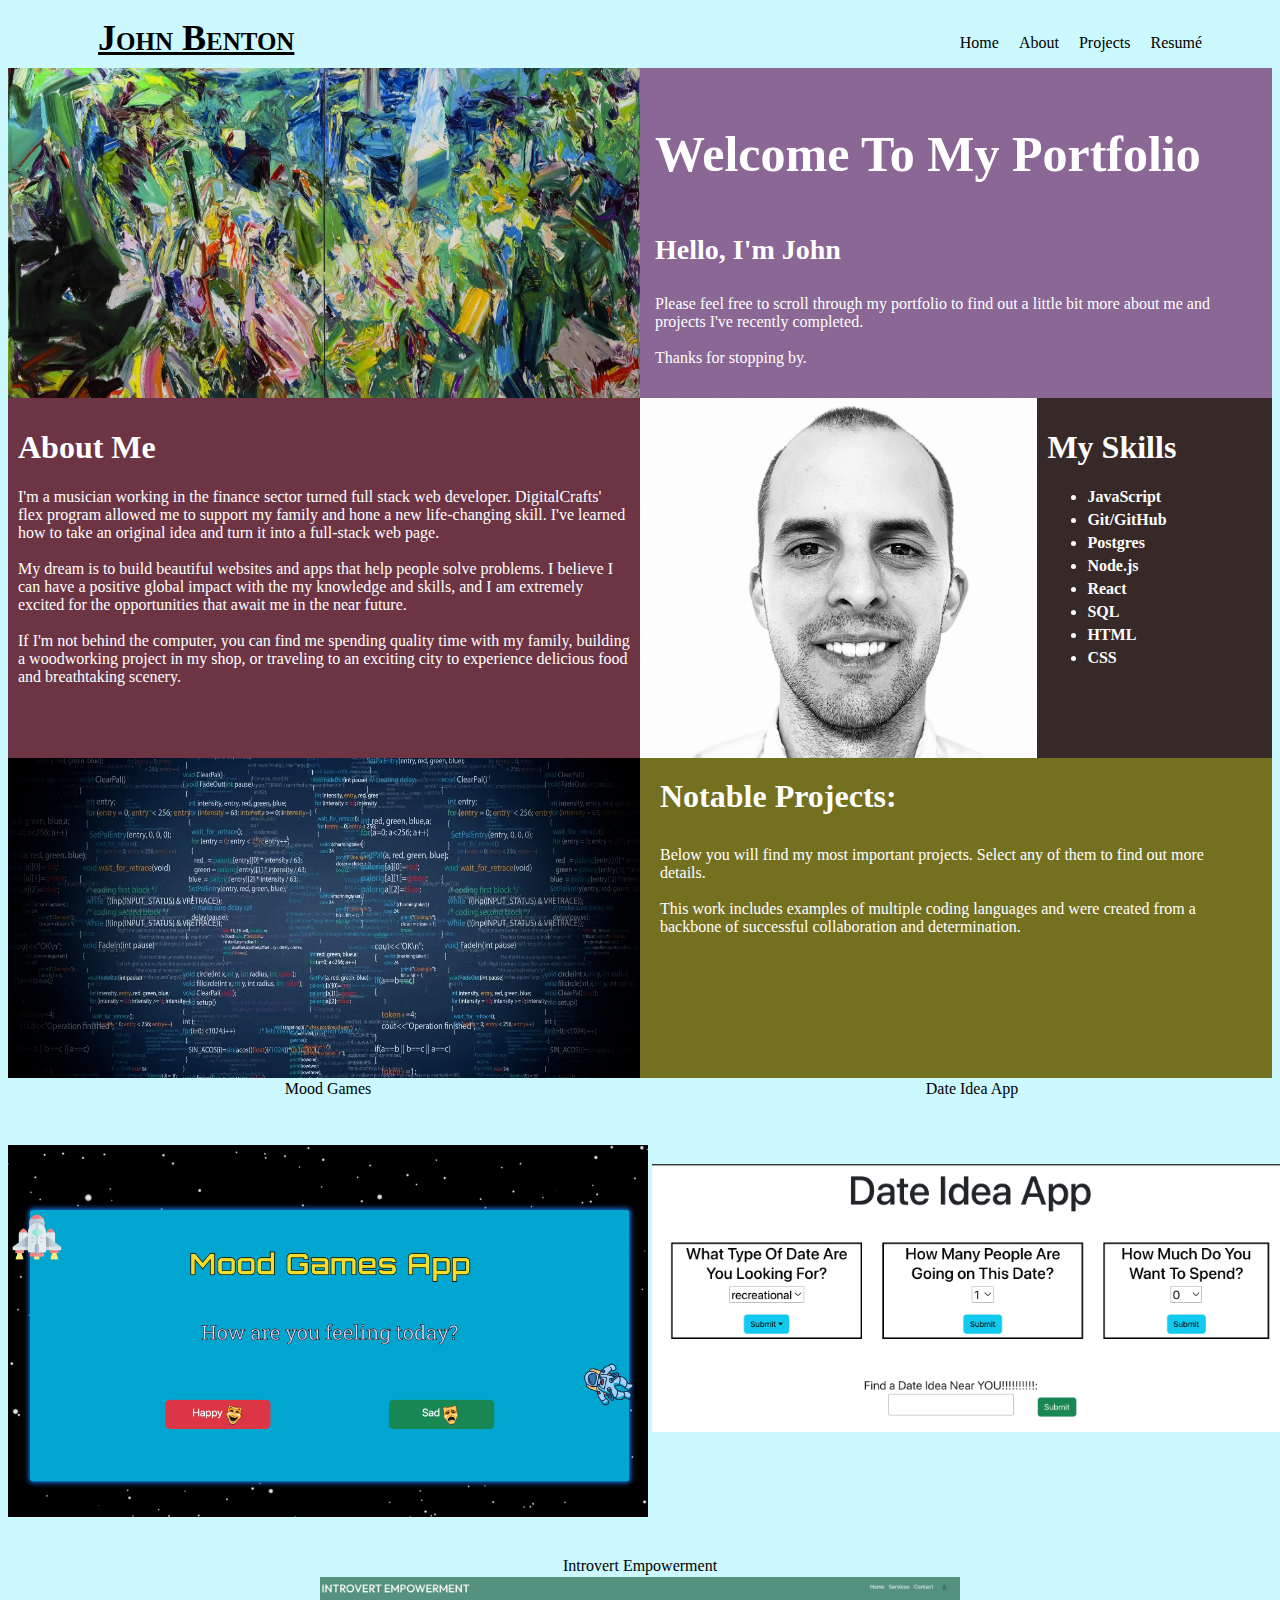
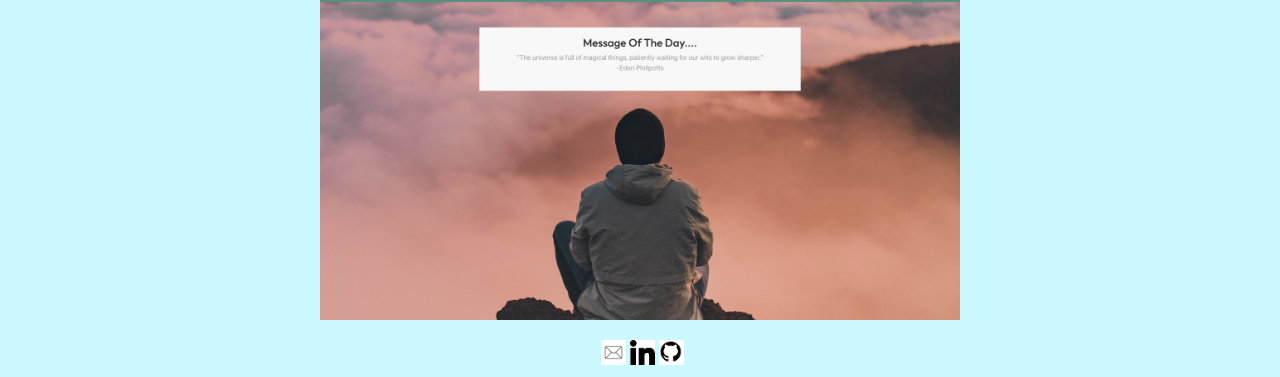
==== index.html @ 0fb52114 "add deployed link" ====
<!DOCTYPE html>
<html lang="en">

<head>
  <meta charset="UTF-8" />
  <meta http-equiv="X-UA-Compatible" content="IE=edge" />
  <meta name="viewport" content="width=device-width, initial-scale=1.0" />
  <title>John Benton</title>
  <link href="https://cdn.jsdelivr.net/npm/bootstrap@5.2.2/dist/css/bootstrap.min.css" rel="stylesheet"
    integrity="sha384-Zenh87qX5JnK2Jl0vWa8Ck2rdkQ2Bzep5IDxbcnCeuOxjzrPF/et3URy9Bv1WTRi" crossorigin="anonymous">
  <link href="style.css" rel="stylesheet" />
</head>

<body>
  <!--NavBar Section-->
  <nav class="navbar-header">
    <div class="nav-container">
      <a href="./" class="home">John Benton</a>
      <div class="menu">
        <ul class="navbar-right">
          <li>
            <a href="#home" class="navbar-right-options">Home</a>
          </li>
          <li>
            <a href="#about" class="navbar-right-options">About</a>
          </li>
          <li>
            <a href="#projects" class="navbar-right-options">Projects</a>
          </li>
          <li>
            <a href="resume/resume.html" class="navbar-right-options">Resumé</a>
          </li>
        </ul>
      </div>
    </div>
  </nav>
  <main class="main">
    <!-- Home Section -->

    <section id="home" class="common-theme">
      <div class="home-container">
        <div class="home-row">
          <img src="images/Art.jpeg" alt="home image" class="home-img" />
          <div class="home-info">
            <h2 class="welcome">Welcome To My Portfolio</h2>
            <h1 class="greeting">Hello, I'm John</h1>
            <p class="instruction">
              Please feel free to scroll through my portfolio to find out a little bit more about me and
              projects I've recently completed.
              <br>
              <br>

              Thanks for stopping by.
            </p>
          </div>
        </div>
      </div>
    </section>

    <!-- About Section -->
    <section id="about" class="common-theme">
      <!-- <div class="about-container"> -->
      <div class="about-row">
        <div class="about-info">
          <h1 class="about-me">About Me
          </h1>
          <p class="about-me-text">
            I'm a musician working in the finance sector turned full stack web developer.
            DigitalCrafts' flex program allowed me to support my family and hone a new life-changing skill.
            I've learned how to take an original idea and turn it into a full-stack web page.
            <br>
            <br>
            My dream is to build beautiful websites and apps that help people solve problems.
            I believe I can have a positive global impact with the my knowledge and skills, and
            I am extremely excited for the opportunities that await me in the near future.
            <br>
            <br>
            If I'm not behind the computer, you can find me spending quality time with my family,
            building a woodworking project in my shop,
            or traveling to an exciting city to experience delicious food and breathtaking scenery.
          </p>
        </div>
        <div class="image-skills">
          <img src="images/JohnB.jpeg" alt="about image" class="about-img" />
          <div class="skills">
            <h1 class="title-skills">My Skills</h4>
              <h4 class="name-skills">
                <ul>
                  <li class="ind-skills">JavaScript</li>
                  <li class="ind-skills">Git/GitHub</li>
                  <li class="ind-skills">Postgres</li>
                  <li class="ind-skills">Node.js</li>
                  <li class="ind-skills">React</li>
                  <li class="ind-skills">SQL</li>
                  <li class="ind-skills">HTML</li>
                  <li class="ind-skills">CSS</li>
                </ul>

              </h4>
          </div>
        </div>
      </div>
      <!-- </div> -->
    </section>

    <!-- Project Section -->
    <section id="projects" class="common-theme">
      <!-- <div class="projects-container"> -->
      <div class="projects-row">
        <img src="images/coding.jpeg" alt="projects image" class="projects-img" />
        <div class="projects-info">
          <h1 class="projects-portfolio">Notable Projects:</h4>
            <!-- <h1 class="greeting">Hello, I'm John</h1> -->
            <p class="projects-finished">
              Below you will find my most important projects. Select any of them to find out more details.
              <br> <br>
              This work includes examples of multiple coding languages and
              were created from a backbone of successful collaboration and determination.
            </p>
        </div>
      </div>
      <!-- </div> -->
    </section>

    <!-- My Work -->
    <section class="work-theme">
      <div class="my-work-container">
        <div class="my-work-row1">
          <div class="container1">
            <div class="mood-game">Mood Games</div>
            <a href="mood_game/mood-game.html" class="mood-link">
              <img src="images/mood-game.jpeg" alt="mood game image" class="mood-game-img" /></a>
          </div>
          <div class="container2">
            <div class="date-idea-app">Date Idea App</div>
            <a href="date_idea_app/date-idea-app.html" class="date-link">
              <img src="images/react-img.jpeg" alt="react image" class="date-idea-app-img" /></a>
          </div>
        </div>
        <br>
        <br>
        <div class="my-work-row2">
          <div class="introvert-empowerment">Introvert Empowerment</div>
          <a href="introvert_empowerment/introvert-empowerment.html" class="introvert-link">
            <img src="images/homepage.jpeg" alt="introvert-empowerment image" class="introvert-empowerment-img" /></a>
        </div>
      </div>
    </section>
  </main>
  <br>

  <!-- Footer -->
  <footer class="foot">
    <div class="foot-container">
      <a class="foot-links" href="mailto:jtbentoniv@gmail.com">
        <img class="foot-image" src="images/email.png" alt="linkedIn">
      </a>
      <a class="foot-links" href="https://www.linkedin.com/in/john-benton/">
        <img class="foot-image" src="images/linkedIn.png" alt="linkedIn">
      </a>
      <a class="foot-links" href="https://github.com/JohnBenton4">
        <img class="foot-image" src="images/github.png" alt="linkedIn">
      </a>
    </div>
  </footer>
</body>

</html
---- style.css ----
body {
  background-color: rgb(204, 248, 255);
}

/* NavBar Section */
.nav-container {
  display: flex;
  align-items: center;
}

.home {
  color: black;
  text-indent: 90px;
  width: 50vw;
  font-size: 36px;
  font-variant: small-caps;
  font-weight: 900;
  font-family: Georgia, serif;
}

.menu {
  width: 50vw;
  padding-right: 60px;
  padding-top: 10px;
}

.navbar-right {
  display: flex;
  list-style-type: none;
  float: right;
}

.navbar-right-options {
  padding: 10px;
  color: black;
  text-decoration: none;
}

.main {
  max-width: 1600px;
}

/* Home Section */
.home-row {
  height: auto;
  display: flex;
}

.home-img {
  width: 50%;
}

.home-info {
  width: 50%;
  padding: 10px;
  background-color: rgb(138, 103, 149);
  color: white;
}

.welcome {
  padding: 5px;
  font-size: 50px;
}

.greeting {
  padding: 5px;
  font-size: 28px;
}

.instruction {
  padding: 5px;
}

/* About Section */
.about-row {
  height: 360px;
  display: flex;
}

.about-info {
  width: 50%;
  padding: 10px;
  background-color: rgb(109, 53, 68);
  color: white;
}

.image-skills {
  width: 50%;
  display: flex;
}

.about-img {
  /* max-width: 50%; */
  width: 50vw;
}

.skills {
  padding: 10px;
  background-color: rgba(43, 23, 23, 0.92);
  width: 50vw;
  color: white;
}

.ind-skills {
  padding-bottom: 5px;
}

/* Project Section */

.projects-row {
  height: 320px;
  display: flex;
}

.projects-img {
  width: 50%;
}

.projects-info {
  width: 50%;
  background-color: rgb(115, 112, 32);
  color: white;
  padding:10px
}

.projects-portfolio {
  padding: 5px;
  margin: 5px;
}

.projects-finished {
  padding: 10px;
}

/* My Work */
.my-work-row1 {
  display: flex;
}

.container1 {
  align-items: center;
}

.mood-game {
  text-align: center;
  padding: 2px;
}

.mood-game-img {
  width: 50vw;
  margin-top: 7%;
}

.container2 {
  padding: 2px;
}

.date-idea-app {
  text-align: center;
}

.date-idea-app-img {
  width: 50vw;
  padding: 2px;
  margin-top: 10%;
}

.introvert-empowerment {
  text-align: center;
}

.introvert-empowerment-img {
  width: 50vw;
  padding: 2px;
  display: block;
  margin-left: auto;
  margin-right: auto;
}

/* Footer */
.foot {
  display: block;
}

.foot-container {
  display: flex;
  justify-content: center;
}

.foot-image {
  max-width: 25px;
  height: auto;
  padding-left: 4px;
}

/* Media */
@media only screen and (max-width: 360px) {
  .body {
    grid-template-columns: repeat(1, 1fr);
  }
}

@media only screen and (min-width: 360px) {
  .body {
    grid-template-columns: repeat(1, 1fr);
  }
}

@media only screen and (min-width: 768px) {
  .body {
    grid-template-columns: repeat(2, 1fr);
  }
}

@media only screen and (max-width: 900px) {
  .home-img {
    display: none;
  }
  .projects-img {
    display: none;
  }
  .about-info {
    grid-template-columns: repeat(1, 1fr);
  }
  .image-skills {
    grid-template-columns: repeat(1, 1fr);
  }
  .about-me-text {
    font-size: 8px;
  }
}

@media only screen and (max-width: 1100px) {
  .about-img {
    display: none;
  }
}

@media only screen and (min-width: 1200px) {
  .body {
    grid-template-columns: repeat(3, 1fr);
  }
}

[class*="col-"] {
  width: 100%;
}
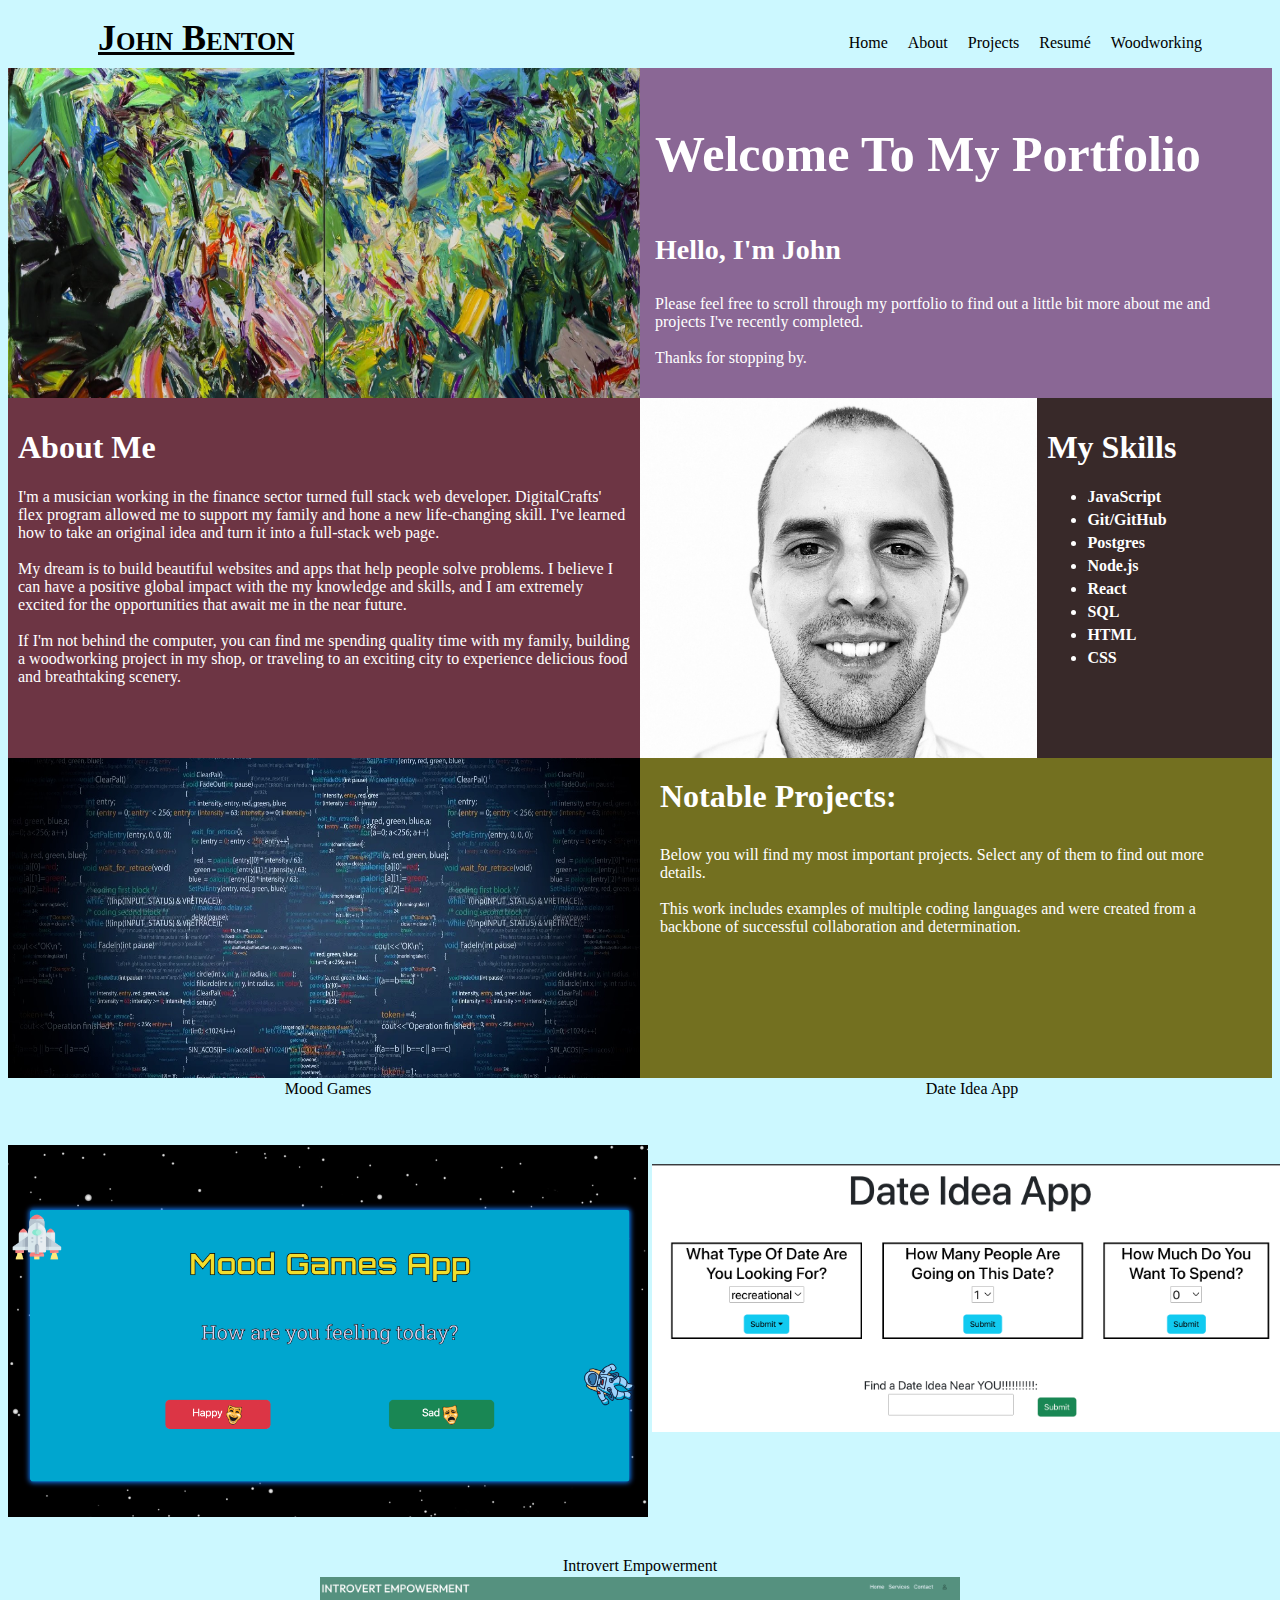
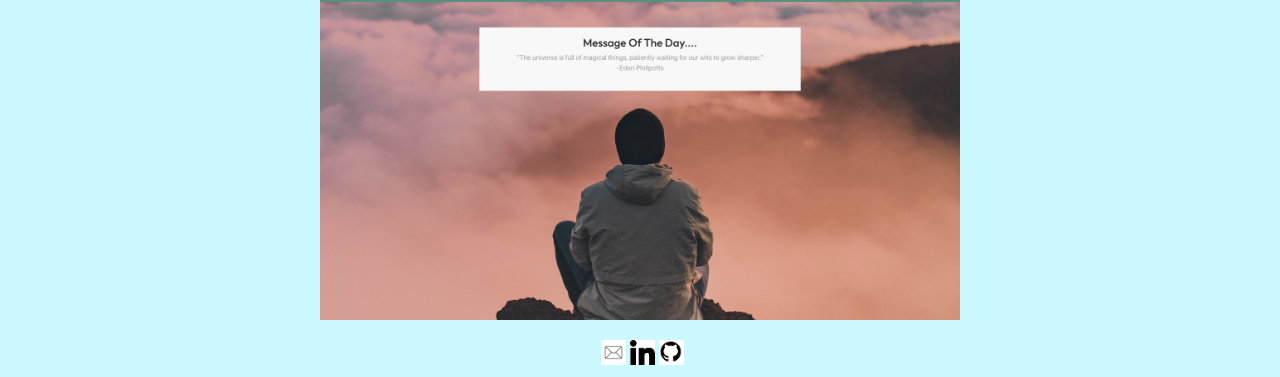
==== commit b6276fdc: "added woodworking section" ====
--- a/index.html
+++ b/index.html
@@ -4,7 +4,7 @@
 <head>
   <meta charset="UTF-8" />
   <meta http-equiv="X-UA-Compatible" content="IE=edge" />
-  <meta name="viewport" content="width=device-width, initial-scale=1.0" />
+  <meta name="viewport" content="width=device-width, initial-scale=1.0, shrink-to-fit=no" />
   <title>John Benton</title>
   <link href="https://cdn.jsdelivr.net/npm/bootstrap@5.2.2/dist/css/bootstrap.min.css" rel="stylesheet"
     integrity="sha384-Zenh87qX5JnK2Jl0vWa8Ck2rdkQ2Bzep5IDxbcnCeuOxjzrPF/et3URy9Bv1WTRi" crossorigin="anonymous">
@@ -12,6 +12,7 @@
 </head>
 
 <body>
+  <div class="page"> 
   <!--NavBar Section-->
   <nav class="navbar-header">
     <div class="nav-container">
@@ -30,13 +31,15 @@
           <li>
             <a href="resume/resume.html" class="navbar-right-options">Resumé</a>
           </li>
+          <li>
+            <a href="woodworking/woodworking.html" class="navbar-right-options">Woodworking</a>
+          </li>
         </ul>
       </div>
     </div>
   </nav>
   <main class="main">
     <!-- Home Section -->
-
     <section id="home" class="common-theme">
       <div class="home-container">
         <div class="home-row">
@@ -163,6 +166,7 @@
       </a>
     </div>
   </footer>
+</div>
 </body>
 
 </html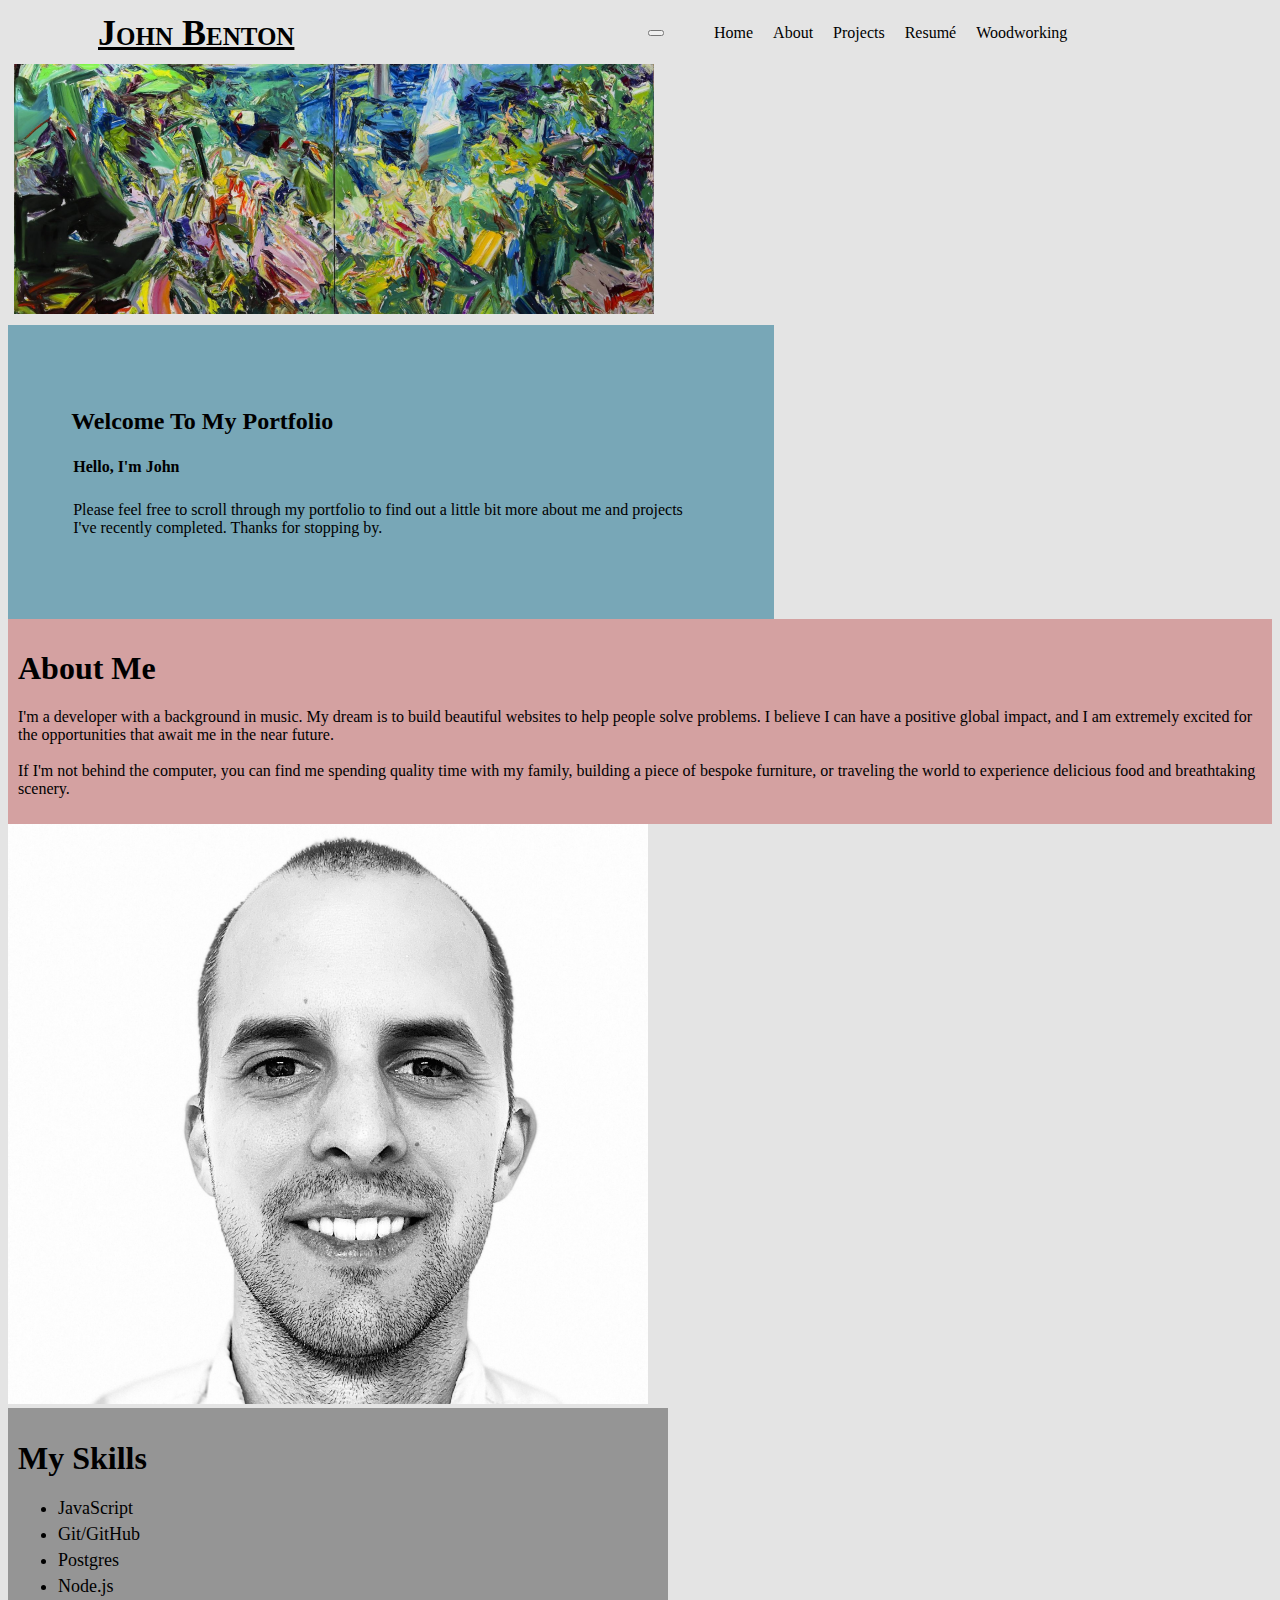
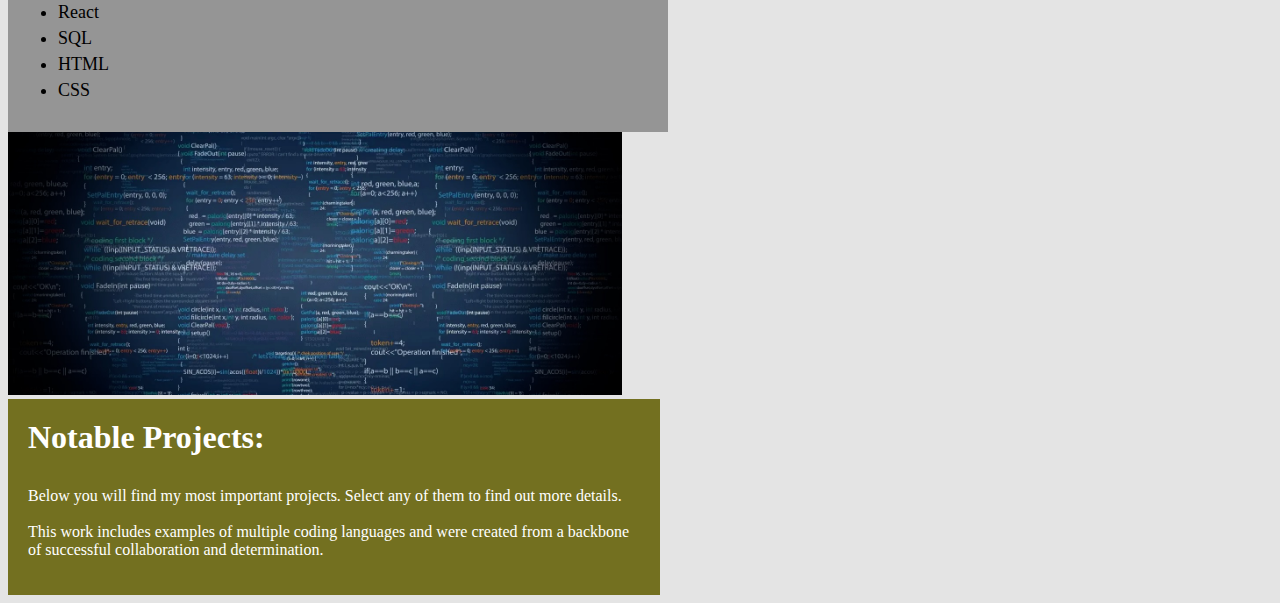
==== commit 85e02f68: "add home, about, and project updates" ====
--- a/index.html
+++ b/index.html
@@ -1,172 +1,198 @@
 <!DOCTYPE html>
 <html lang="en">
+  <head>
+    <meta charset="UTF-8" />
+    <meta http-equiv="X-UA-Compatible" content="IE=edge" />
+    <meta name="viewport" content="width=device-width, initial-scale=1.0" />
+    <title>John Benton</title>
+    <link
+      href="https://cdn.jsdelivr.net/npm/bootstrap@5.2.2/dist/css/bootstrap.min.css"
+      rel="stylesheet"
+      integrity="sha384-Zenh87qX5JnK2Jl0vWa8Ck2rdkQ2Bzep5IDxbcnCeuOxjzrPF/et3URy9Bv1WTRi"
+      crossorigin="anonymous"
+    />
+    <link rel="stylesheet" href="style.css" />
+  </head>
 
-<head>
-  <meta charset="UTF-8" />
-  <meta http-equiv="X-UA-Compatible" content="IE=edge" />
-  <meta name="viewport" content="width=device-width, initial-scale=1.0, shrink-to-fit=no" />
-  <title>John Benton</title>
-  <link href="https://cdn.jsdelivr.net/npm/bootstrap@5.2.2/dist/css/bootstrap.min.css" rel="stylesheet"
-    integrity="sha384-Zenh87qX5JnK2Jl0vWa8Ck2rdkQ2Bzep5IDxbcnCeuOxjzrPF/et3URy9Bv1WTRi" crossorigin="anonymous">
-  <link href="style.css" rel="stylesheet" />
-</head>
+  <body>
+    <!--NavBar Section-->
 
-<body>
-  <div class="page"> 
-  <!--NavBar Section-->
-  <nav class="navbar-header">
-    <div class="nav-container">
-      <a href="./" class="home">John Benton</a>
-      <div class="menu">
-        <ul class="navbar-right">
-          <li>
-            <a href="#home" class="navbar-right-options">Home</a>
-          </li>
-          <li>
-            <a href="#about" class="navbar-right-options">About</a>
-          </li>
-          <li>
-            <a href="#projects" class="navbar-right-options">Projects</a>
-          </li>
-          <li>
-            <a href="resume/resume.html" class="navbar-right-options">Resumé</a>
-          </li>
-          <li>
-            <a href="woodworking/woodworking.html" class="navbar-right-options">Woodworking</a>
-          </li>
-        </ul>
+    <nav class="navbar navbar-expand-md">
+      <div class="nav-container">
+        <a href="./" class="home">John Benton</a>
+        <button
+          class="navbar-toggler"
+          type="button"
+          data-bs-toggle="collapse"
+          data-bs-target="#collapsibleNavbar"
+        >
+          <span class="navbar-toggler-icon"></span>
+        </button>
+        <div class="collapse navbar-collapse" id="collapsibleNavbar">
+          <ul class="navbar-right">
+            <li>
+              <a href="#home" class="navbar-right-options">Home</a>
+            </li>
+            <li>
+              <a href="#about" class="navbar-right-options">About</a>
+            </li>
+            <li>
+              <a href="#projects" class="navbar-right-options">Projects</a>
+            </li>
+            <li>
+              <a href="resume/resume.html" class="navbar-right-options"
+                >Resumé</a
+              >
+            </li>
+            <li>
+              <a
+                href="woodworking/woodworking.html"
+                class="navbar-right-options"
+                >Woodworking</a
+              >
+            </li>
+          </ul>
+        </div>
+      </div>
+    </nav>
+
+    <!-- Home Section -->
+
+    <div class="container-fluid first">
+      <div class="row">
+        <div class="col-md-6">
+          <img src="images/Art.jpeg" alt="home image" class="home-img" />
+        </div>
+        <div class="col-md-6 welcome-banner">
+          <h2 class="welcome">Welcome To My Portfolio</h2>
+          <h4 class="greeting">Hello, I'm John</h4>
+          <p class="introduction">
+            Please feel free to scroll through my portfolio to find out a little
+            bit more about me and projects I've recently completed. Thanks for
+            stopping by.
+          </p>
+        </div>
       </div>
     </div>
-  </nav>
-  <main class="main">
-    <!-- Home Section -->
-    <section id="home" class="common-theme">
-      <div class="home-container">
-        <div class="home-row">
-          <img src="images/Art.jpeg" alt="home image" class="home-img" />
-          <div class="home-info">
-            <h2 class="welcome">Welcome To My Portfolio</h2>
-            <h1 class="greeting">Hello, I'm John</h1>
-            <p class="instruction">
-              Please feel free to scroll through my portfolio to find out a little bit more about me and
-              projects I've recently completed.
-              <br>
-              <br>
 
-              Thanks for stopping by.
-            </p>
-          </div>
+    <!-- About Section -->
+    <div class="container-fluid about">
+      <div class="row">
+        <div class="col-lg-4 about-info">
+          <h1 class="about-me">About Me</h1>
+          <p class="about-me-text">
+            I'm a developer with a background in music. My dream is to build
+            beautiful websites to help people solve problems. I believe I can
+            have a positive global impact, and I am extremely excited for the
+            opportunities that await me in the near future.
+            <br />
+            <br />
+            If I'm not behind the computer, you can find me spending quality
+            time with my family, building a piece of bespoke furniture, or
+            traveling the world to experience delicious food and breathtaking
+            scenery.
+          </p>
+        </div>
+        <div class="col-lg-4 col-md-6">
+          <img src="images/JohnB.jpeg" alt="about image" class="about-img" />
+        </div>
+        <div class="col-lg-4 col-md-6 skills">
+          <h1 class="title-skills">My Skills</h1>
+          <ul>
+            <li class="ind-skills">JavaScript</li>
+            <li class="ind-skills">Git/GitHub</li>
+            <li class="ind-skills">Postgres</li>
+            <li class="ind-skills">Node.js</li>
+            <li class="ind-skills">React</li>
+            <li class="ind-skills">SQL</li>
+            <li class="ind-skills">HTML</li>
+            <li class="ind-skills">CSS</li>
+          </ul>
         </div>
       </div>
-    </section>
+    </div>
 
-    <!-- About Section -->
-    <section id="about" class="common-theme">
-      <!-- <div class="about-container"> -->
-      <div class="about-row">
-        <div class="about-info">
-          <h1 class="about-me">About Me
-          </h1>
-          <p class="about-me-text">
-            I'm a musician working in the finance sector turned full stack web developer.
-            DigitalCrafts' flex program allowed me to support my family and hone a new life-changing skill.
-            I've learned how to take an original idea and turn it into a full-stack web page.
-            <br>
-            <br>
-            My dream is to build beautiful websites and apps that help people solve problems.
-            I believe I can have a positive global impact with the my knowledge and skills, and
-            I am extremely excited for the opportunities that await me in the near future.
-            <br>
-            <br>
-            If I'm not behind the computer, you can find me spending quality time with my family,
-            building a woodworking project in my shop,
-            or traveling to an exciting city to experience delicious food and breathtaking scenery.
+    <!-- Project Section -->
+
+    <div class="container-fluid project">
+      <div class="row">
+        <div class="col-md-6">
+          <img
+            src="images/coding.jpeg"
+            alt="projects image"
+            class="projects-img"
+          />
+        </div>
+        <div class="col-md-6 notable">
+          <h1 class="projects-portfolio">Notable Projects:</h1>
+          <p class="projects-finished">
+            Below you will find my most important projects. Select any of them
+            to find out more details.
+            <br />
+            <br />
+            This work includes examples of multiple coding languages and were
+            created from a backbone of successful collaboration and
+            determination.
           </p>
         </div>
-        <div class="image-skills">
-          <img src="images/JohnB.jpeg" alt="about image" class="about-img" />
-          <div class="skills">
-            <h1 class="title-skills">My Skills</h4>
-              <h4 class="name-skills">
-                <ul>
-                  <li class="ind-skills">JavaScript</li>
-                  <li class="ind-skills">Git/GitHub</li>
-                  <li class="ind-skills">Postgres</li>
-                  <li class="ind-skills">Node.js</li>
-                  <li class="ind-skills">React</li>
-                  <li class="ind-skills">SQL</li>
-                  <li class="ind-skills">HTML</li>
-                  <li class="ind-skills">CSS</li>
-                </ul>
+      </div>
+    </div>
 
-              </h4>
-          </div>
-        </div>
-      </div>
-      <!-- </div> -->
-    </section>
-
-    <!-- Project Section -->
-    <section id="projects" class="common-theme">
-      <!-- <div class="projects-container"> -->
-      <div class="projects-row">
-        <img src="images/coding.jpeg" alt="projects image" class="projects-img" />
-        <div class="projects-info">
-          <h1 class="projects-portfolio">Notable Projects:</h4>
-            <!-- <h1 class="greeting">Hello, I'm John</h1> -->
-            <p class="projects-finished">
-              Below you will find my most important projects. Select any of them to find out more details.
-              <br> <br>
-              This work includes examples of multiple coding languages and
-              were created from a backbone of successful collaboration and determination.
-            </p>
-        </div>
-      </div>
-      <!-- </div> -->
-    </section>
 
     <!-- My Work -->
-    <section class="work-theme">
+    <!-- <section class="work-theme">
       <div class="my-work-container">
         <div class="my-work-row1">
           <div class="container1">
             <div class="mood-game">Mood Games</div>
             <a href="mood_game/mood-game.html" class="mood-link">
-              <img src="images/mood-game.jpeg" alt="mood game image" class="mood-game-img" /></a>
+              <img
+                src="images/mood-game.jpeg"
+                alt="mood game image"
+                class="mood-game-img"
+            /></a>
           </div>
           <div class="container2">
             <div class="date-idea-app">Date Idea App</div>
             <a href="date_idea_app/date-idea-app.html" class="date-link">
-              <img src="images/react-img.jpeg" alt="react image" class="date-idea-app-img" /></a>
+              <img
+                src="images/react-img.jpeg"
+                alt="react image"
+                class="date-idea-app-img"
+            /></a>
           </div>
         </div>
-        <br>
-        <br>
+        <br />
+        <br />
         <div class="my-work-row2">
           <div class="introvert-empowerment">Introvert Empowerment</div>
-          <a href="introvert_empowerment/introvert-empowerment.html" class="introvert-link">
-            <img src="images/homepage.jpeg" alt="introvert-empowerment image" class="introvert-empowerment-img" /></a>
+          <a
+            href="introvert_empowerment/introvert-empowerment.html"
+            class="introvert-link"
+          >
+            <img
+              src="images/homepage.jpeg"
+              alt="introvert-empowerment image"
+              class="introvert-empowerment-img"
+          /></a>
         </div>
       </div>
     </section>
-  </main>
-  <br>
+    <br /> -->
 
-  <!-- Footer -->
-  <footer class="foot">
-    <div class="foot-container">
-      <a class="foot-links" href="mailto:jtbentoniv@gmail.com">
-        <img class="foot-image" src="images/email.png" alt="linkedIn">
-      </a>
-      <a class="foot-links" href="https://www.linkedin.com/in/john-benton/">
-        <img class="foot-image" src="images/linkedIn.png" alt="linkedIn">
-      </a>
-      <a class="foot-links" href="https://github.com/JohnBenton4">
-        <img class="foot-image" src="images/github.png" alt="linkedIn">
-      </a>
-    </div>
-  </footer>
-</div>
-</body>
-
-</html+    <!-- Footer -->
+    <!-- <footer class="foot">
+      <div class="foot-container">
+        <a class="foot-links" href="mailto:jtbentoniv@gmail.com">
+          <img class="foot-image" src="images/email.png" alt="linkedIn" />
+        </a>
+        <a class="foot-links" href="https://www.linkedin.com/in/john-benton/">
+          <img class="foot-image" src="images/linkedIn.png" alt="linkedIn" />
+        </a>
+        <a class="foot-links" href="https://github.com/JohnBenton4">
+          <img class="foot-image" src="images/github.png" alt="linkedIn" />
+        </a>
+      </div>
+    </footer> -->
+  </body>
+</html>
--- a/style.css
+++ b/style.css
@@ -1,11 +1,13 @@
 body {
-  background-color: rgb(204, 248, 255);
+  background-color: rgb(228, 228, 228);
 }
 
 /* NavBar Section */
 .nav-container {
   display: flex;
   align-items: center;
+  font-family: Georgia, serif;
+
 }
 
 .home {
@@ -15,19 +17,11 @@
   font-size: 36px;
   font-variant: small-caps;
   font-weight: 900;
-  font-family: Georgia, serif;
-}
-
-.menu {
-  width: 50vw;
-  padding-right: 60px;
-  padding-top: 10px;
 }
 
 .navbar-right {
   display: flex;
   list-style-type: none;
-  float: right;
 }
 
 .navbar-right-options {
@@ -36,53 +30,48 @@
   text-decoration: none;
 }
 
-.main {
-  max-width: 1600px;
+/* Home Section */
+.container-fluid {
+  width: 100%;
+  margin-left: auto;
+  margin-right: auto;
 }
 
-/* Home Section */
-.home-row {
+.col-md-6 {
+  max-width: 50vw;
   height: auto;
-  display: flex;
+}
+.welcome-banner {
+  background-color: rgb(120, 167, 183);
+  color: rgb(0, 0, 0);
+  padding: 5%;
+  /* margin: auto; */
 }
 
 .home-img {
-  width: 50%;
-}
-
-.home-info {
-  width: 50%;
-  padding: 10px;
-  background-color: rgb(138, 103, 149);
-  color: white;
+  max-width: 100%;
+  padding: 1%;
 }
 
 .welcome {
-  padding: 5px;
-  font-size: 50px;
+  max-width: 30vw;
 }
 
 .greeting {
-  padding: 5px;
-  font-size: 28px;
+  padding: 2px;
 }
 
-.instruction {
-  padding: 5px;
+.introduction {
+  padding: 2px;
 }
 
 /* About Section */
-.about-row {
-  height: 360px;
-  display: flex;
+.about-info {
+  padding: 10px;
+  background-color: rgb(212, 161, 161);
+  color: rgb(0, 0, 0);
 }
 
-.about-info {
-  width: 50%;
-  padding: 10px;
-  background-color: rgb(109, 53, 68);
-  color: white;
-}
 
 .image-skills {
   width: 50%;
@@ -90,33 +79,28 @@
 }
 
 .about-img {
-  /* max-width: 50%; */
-  width: 50vw;
+  max-width: 100%;
 }
 
 .skills {
   padding: 10px;
-  background-color: rgba(43, 23, 23, 0.92);
-  width: 50vw;
-  color: white;
+  background-color: rgba(142, 142, 142, 0.92);
+  color: rgb(0, 0, 0);
 }
 
 .ind-skills {
   padding-bottom: 5px;
+  font-size: 18px;
 }
 
 /* Project Section */
 
-.projects-row {
-  height: 320px;
-  display: flex;
+.projects-img {
+/* padding: 5px; */
+max-width: 48vw;
 }
 
-.projects-img {
-  width: 50%;
-}
-
-.projects-info {
+.notable {
   width: 50%;
   background-color: rgb(115, 112, 32);
   color: white;
@@ -192,56 +176,3 @@
   height: auto;
   padding-left: 4px;
 }
-
-/* Media */
-@media only screen and (max-width: 360px) {
-  .body {
-    grid-template-columns: repeat(1, 1fr);
-  }
-}
-
-@media only screen and (min-width: 360px) {
-  .body {
-    grid-template-columns: repeat(1, 1fr);
-  }
-}
-
-@media only screen and (min-width: 768px) {
-  .body {
-    grid-template-columns: repeat(2, 1fr);
-  }
-}
-
-@media only screen and (max-width: 900px) {
-  .home-img {
-    display: none;
-  }
-  .projects-img {
-    display: none;
-  }
-  .about-info {
-    grid-template-columns: repeat(1, 1fr);
-  }
-  .image-skills {
-    grid-template-columns: repeat(1, 1fr);
-  }
-  .about-me-text {
-    font-size: 8px;
-  }
-}
-
-@media only screen and (max-width: 1100px) {
-  .about-img {
-    display: none;
-  }
-}
-
-@media only screen and (min-width: 1200px) {
-  .body {
-    grid-template-columns: repeat(3, 1fr);
-  }
-}
-
-[class*="col-"] {
-  width: 100%;
-}
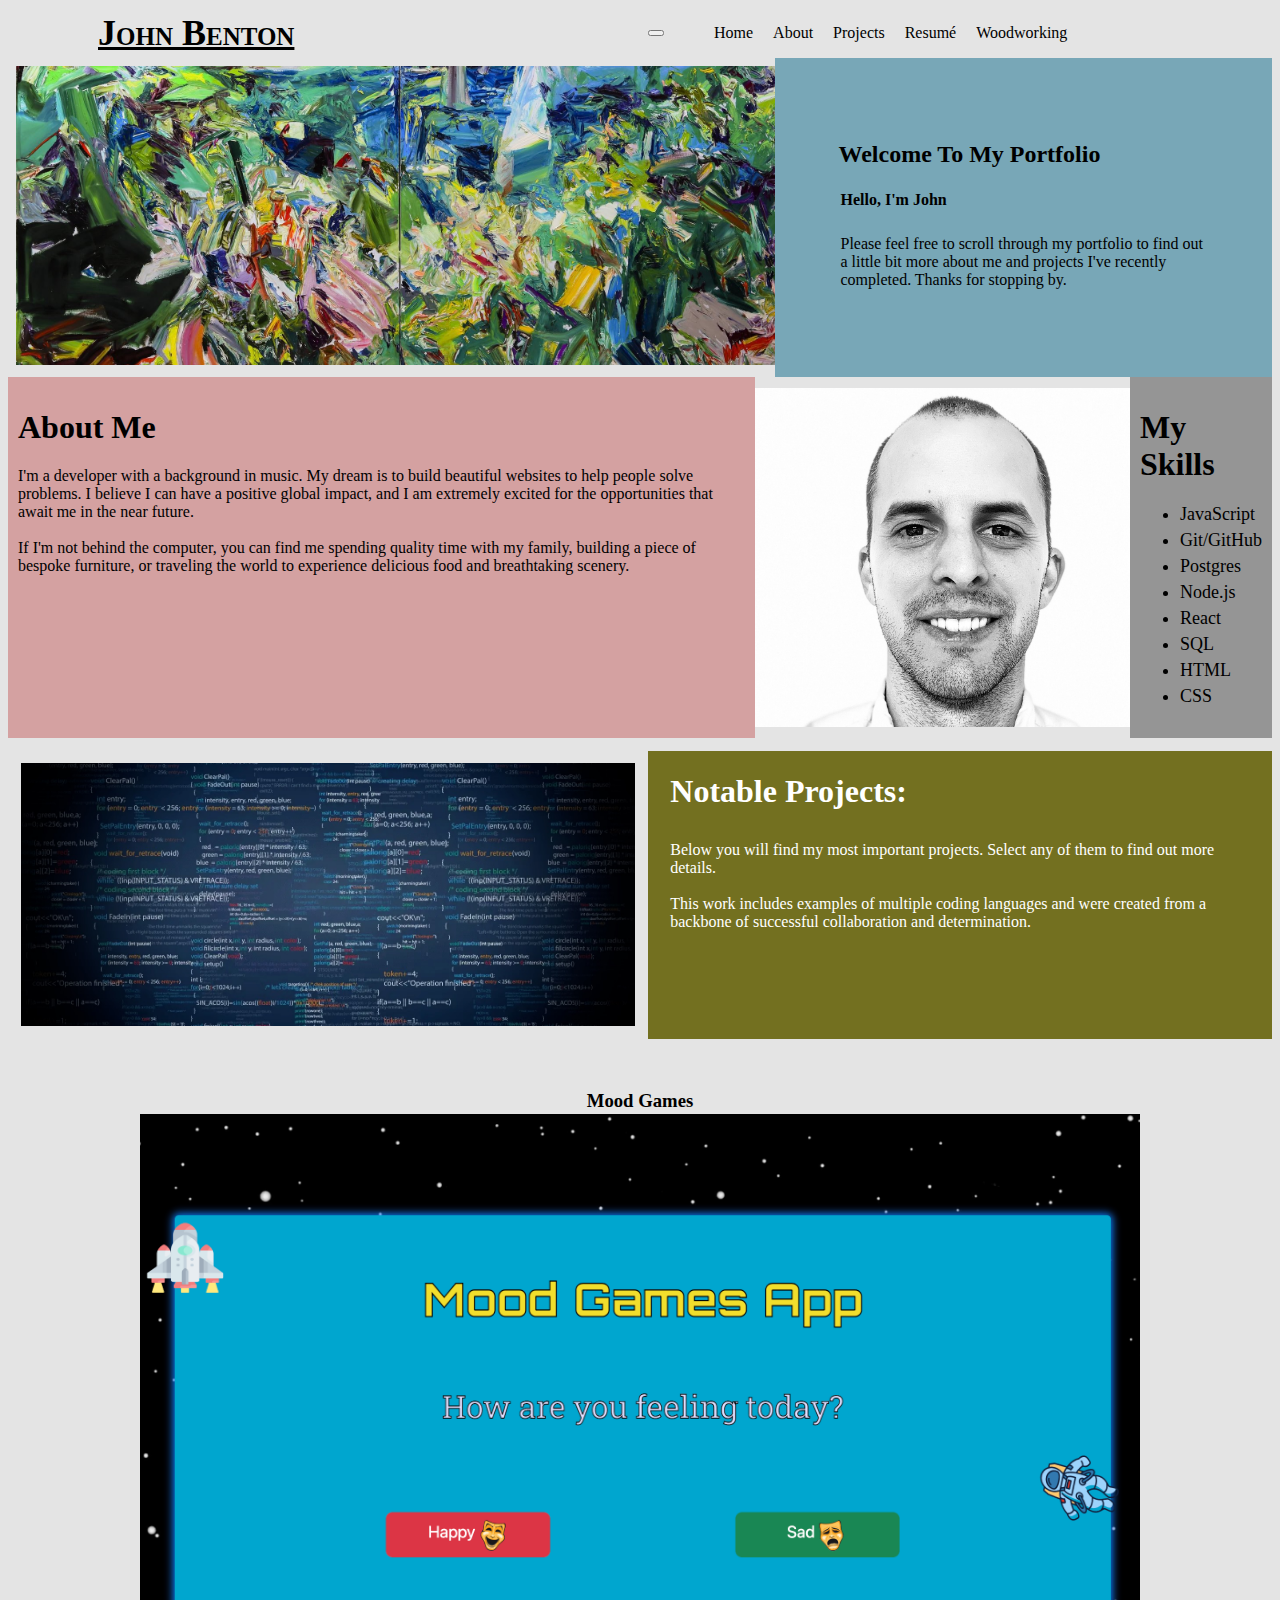
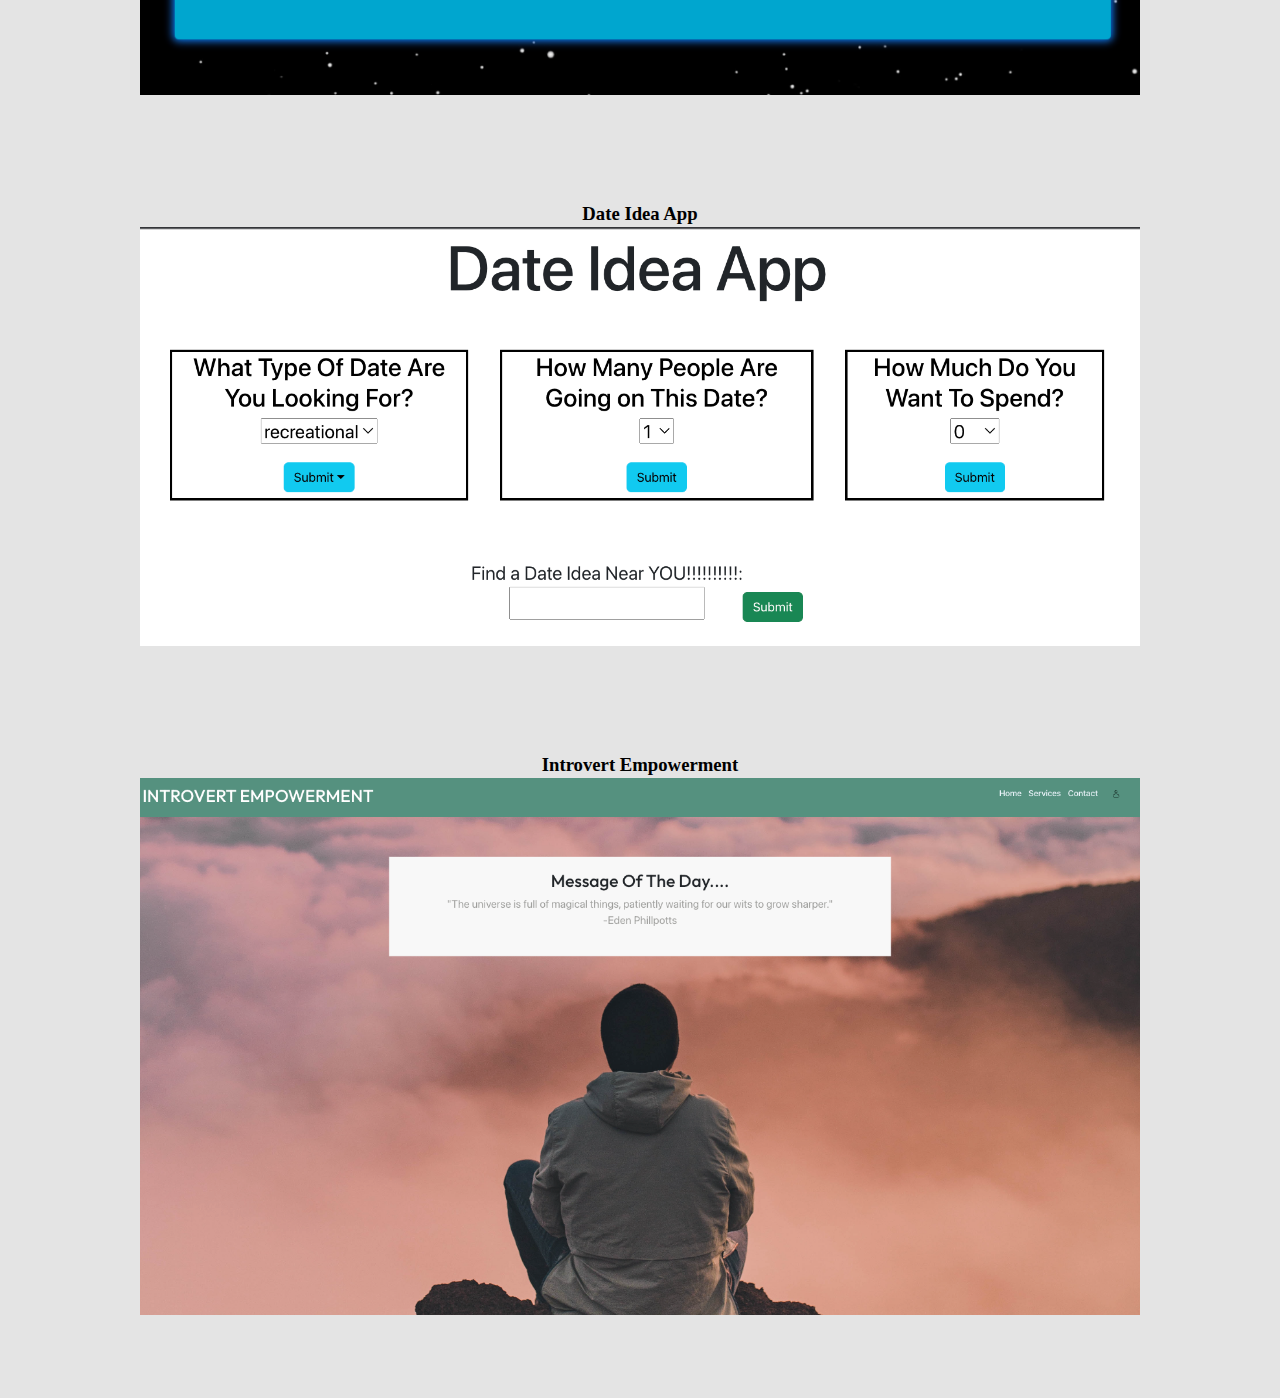
==== commit 81ccf83d: "add my work" ====
--- a/index.html
+++ b/index.html
@@ -78,7 +78,7 @@
     <!-- About Section -->
     <div class="container-fluid about">
       <div class="row">
-        <div class="col-lg-4 about-info">
+        <div class="col-xl-4 about-info">
           <h1 class="about-me">About Me</h1>
           <p class="about-me-text">
             I'm a developer with a background in music. My dream is to build
@@ -93,10 +93,10 @@
             scenery.
           </p>
         </div>
-        <div class="col-lg-4 col-md-6">
+        <div class="col-xl-4 col-md-6 img">
           <img src="images/JohnB.jpeg" alt="about image" class="about-img" />
         </div>
-        <div class="col-lg-4 col-md-6 skills">
+        <div class="col-xl-4 col-md-6 skills">
           <h1 class="title-skills">My Skills</h1>
           <ul>
             <li class="ind-skills">JavaScript</li>
@@ -115,15 +115,15 @@
     <!-- Project Section -->
 
     <div class="container-fluid project">
-      <div class="row">
-        <div class="col-md-6">
+      <div class="row project-row">
+        <div class="col-lg-6 pic">
           <img
             src="images/coding.jpeg"
             alt="projects image"
             class="projects-img"
           />
         </div>
-        <div class="col-md-6 notable">
+        <div class="col-lg-6 notable">
           <h1 class="projects-portfolio">Notable Projects:</h1>
           <p class="projects-finished">
             Below you will find my most important projects. Select any of them
@@ -138,47 +138,59 @@
       </div>
     </div>
 
-
     <!-- My Work -->
-    <!-- <section class="work-theme">
-      <div class="my-work-container">
-        <div class="my-work-row1">
-          <div class="container1">
-            <div class="mood-game">Mood Games</div>
+    <div class="container-fluid work">
+      <div class="row">
+        <div class="col-md-12">
+          <h3 class="mood-game">
+            Mood Games
             <a href="mood_game/mood-game.html" class="mood-link">
               <img
                 src="images/mood-game.jpeg"
                 alt="mood game image"
                 class="mood-game-img"
             /></a>
+          </h3>
+        </div>
+      </div>
+
+      <div class="container-fluid work">
+        <div class="row">
+          <div class="col-md-12">
+            <h3 class="date-idea-app">
+              Date Idea App
+              <a href="date_idea_app/date-idea-app.html" class="date-link">
+                <img
+                  src="images/react-img.jpeg"
+                  alt="react image"
+                  class="date-idea-app-img"
+              /></a>
+            </h3>
           </div>
-          <div class="container2">
-            <div class="date-idea-app">Date Idea App</div>
-            <a href="date_idea_app/date-idea-app.html" class="date-link">
-              <img
-                src="images/react-img.jpeg"
-                alt="react image"
-                class="date-idea-app-img"
-            /></a>
+        </div>
+      </div>
+
+      <div class="container-fluid work">
+        <div class="row">
+          <div class="col-md-12">
+            <h3 class="introvert-empowerment">
+              Introvert Empowerment
+              <a
+                href="introvert_empowerment/introvert-empowerment.html"
+                class="introvert-link"
+              >
+                <img
+                  src="images/homepage.jpeg"
+                  alt="introvert-empowerment image"
+                  class="introvert-empowerment-img"
+              /></a>
+            </h3>
           </div>
         </div>
-        <br />
-        <br />
-        <div class="my-work-row2">
-          <div class="introvert-empowerment">Introvert Empowerment</div>
-          <a
-            href="introvert_empowerment/introvert-empowerment.html"
-            class="introvert-link"
-          >
-            <img
-              src="images/homepage.jpeg"
-              alt="introvert-empowerment image"
-              class="introvert-empowerment-img"
-          /></a>
-        </div>
-      </div>
-    </section>
-    <br /> -->
+      </div>
+    </div>
+
+    <br />
 
     <!-- Footer -->
     <!-- <footer class="foot">
--- a/style.css
+++ b/style.css
@@ -1,5 +1,13 @@
 body {
   background-color: rgb(228, 228, 228);
+}
+.col-md-12 {
+  max-width: 50vw;
+  height: auto;
+}
+.col-md-12 {
+  display: flex;
+  justify-content: center;
 }
 
 /* NavBar Section */
@@ -7,9 +15,7 @@
   display: flex;
   align-items: center;
   font-family: Georgia, serif;
-
 }
-
 .home {
   color: black;
   text-indent: 90px;
@@ -18,12 +24,10 @@
   font-variant: small-caps;
   font-weight: 900;
 }
-
 .navbar-right {
   display: flex;
   list-style-type: none;
 }
-
 .navbar-right-options {
   padding: 10px;
   color: black;
@@ -36,31 +40,21 @@
   margin-left: auto;
   margin-right: auto;
 }
-
-.col-md-6 {
-  max-width: 50vw;
-  height: auto;
-}
 .welcome-banner {
   background-color: rgb(120, 167, 183);
   color: rgb(0, 0, 0);
   padding: 5%;
-  /* margin: auto; */
 }
-
 .home-img {
   max-width: 100%;
   padding: 1%;
 }
-
 .welcome {
   max-width: 30vw;
 }
-
 .greeting {
   padding: 2px;
 }
-
 .introduction {
   padding: 2px;
 }
@@ -71,106 +65,92 @@
   background-color: rgb(212, 161, 161);
   color: rgb(0, 0, 0);
 }
-
-
-.image-skills {
-  width: 50%;
+.img {
   display: flex;
+  align-items: center;
+  justify-content: center;
 }
-
 .about-img {
-  max-width: 100%;
+  max-height: 340px;
 }
-
 .skills {
   padding: 10px;
   background-color: rgba(142, 142, 142, 0.92);
   color: rgb(0, 0, 0);
+  max-height: 425px;
+  max-width: 450px;
 }
-
 .ind-skills {
   padding-bottom: 5px;
   font-size: 18px;
 }
 
 /* Project Section */
-
+.project-row {
+margin-top: 1%;}
 .projects-img {
-/* padding: 5px; */
-max-width: 48vw;
+  max-width: 48vw;
 }
-
+.pic {
+  display: flex;
+  justify-content: center;
+  padding: 1%;
+}
 .notable {
   width: 50%;
   background-color: rgb(115, 112, 32);
   color: white;
-  padding:10px
+  padding: 1%;
 }
-
 .projects-portfolio {
   padding: 5px;
   margin: 5px;
 }
-
 .projects-finished {
   padding: 10px;
 }
 
 /* My Work */
-.my-work-row1 {
+.row {
   display: flex;
+  justify-content: center;
 }
-
-.container1 {
-  align-items: center;
-}
-
 .mood-game {
   text-align: center;
+  padding: 5%;
+}
+.mood-game-img {
+  width: 90vw;
   padding: 2px;
+  max-width: 1000px;
 }
-
-.mood-game-img {
-  width: 50vw;
-  margin-top: 7%;
-}
-
-.container2 {
-  padding: 2px;
-}
-
 .date-idea-app {
   text-align: center;
+  padding: 5%;
 }
-
 .date-idea-app-img {
-  width: 50vw;
+  width: 90vw;
   padding: 2px;
-  margin-top: 10%;
+  max-width: 1000px;
 }
-
 .introvert-empowerment {
   text-align: center;
+  padding: 5%;
 }
-
 .introvert-empowerment-img {
-  width: 50vw;
+  width: 90vw;
   padding: 2px;
-  display: block;
-  margin-left: auto;
-  margin-right: auto;
+  max-width: 1000px;
 }
 
 /* Footer */
 .foot {
   display: block;
 }
-
 .foot-container {
   display: flex;
   justify-content: center;
 }
-
 .foot-image {
   max-width: 25px;
   height: auto;
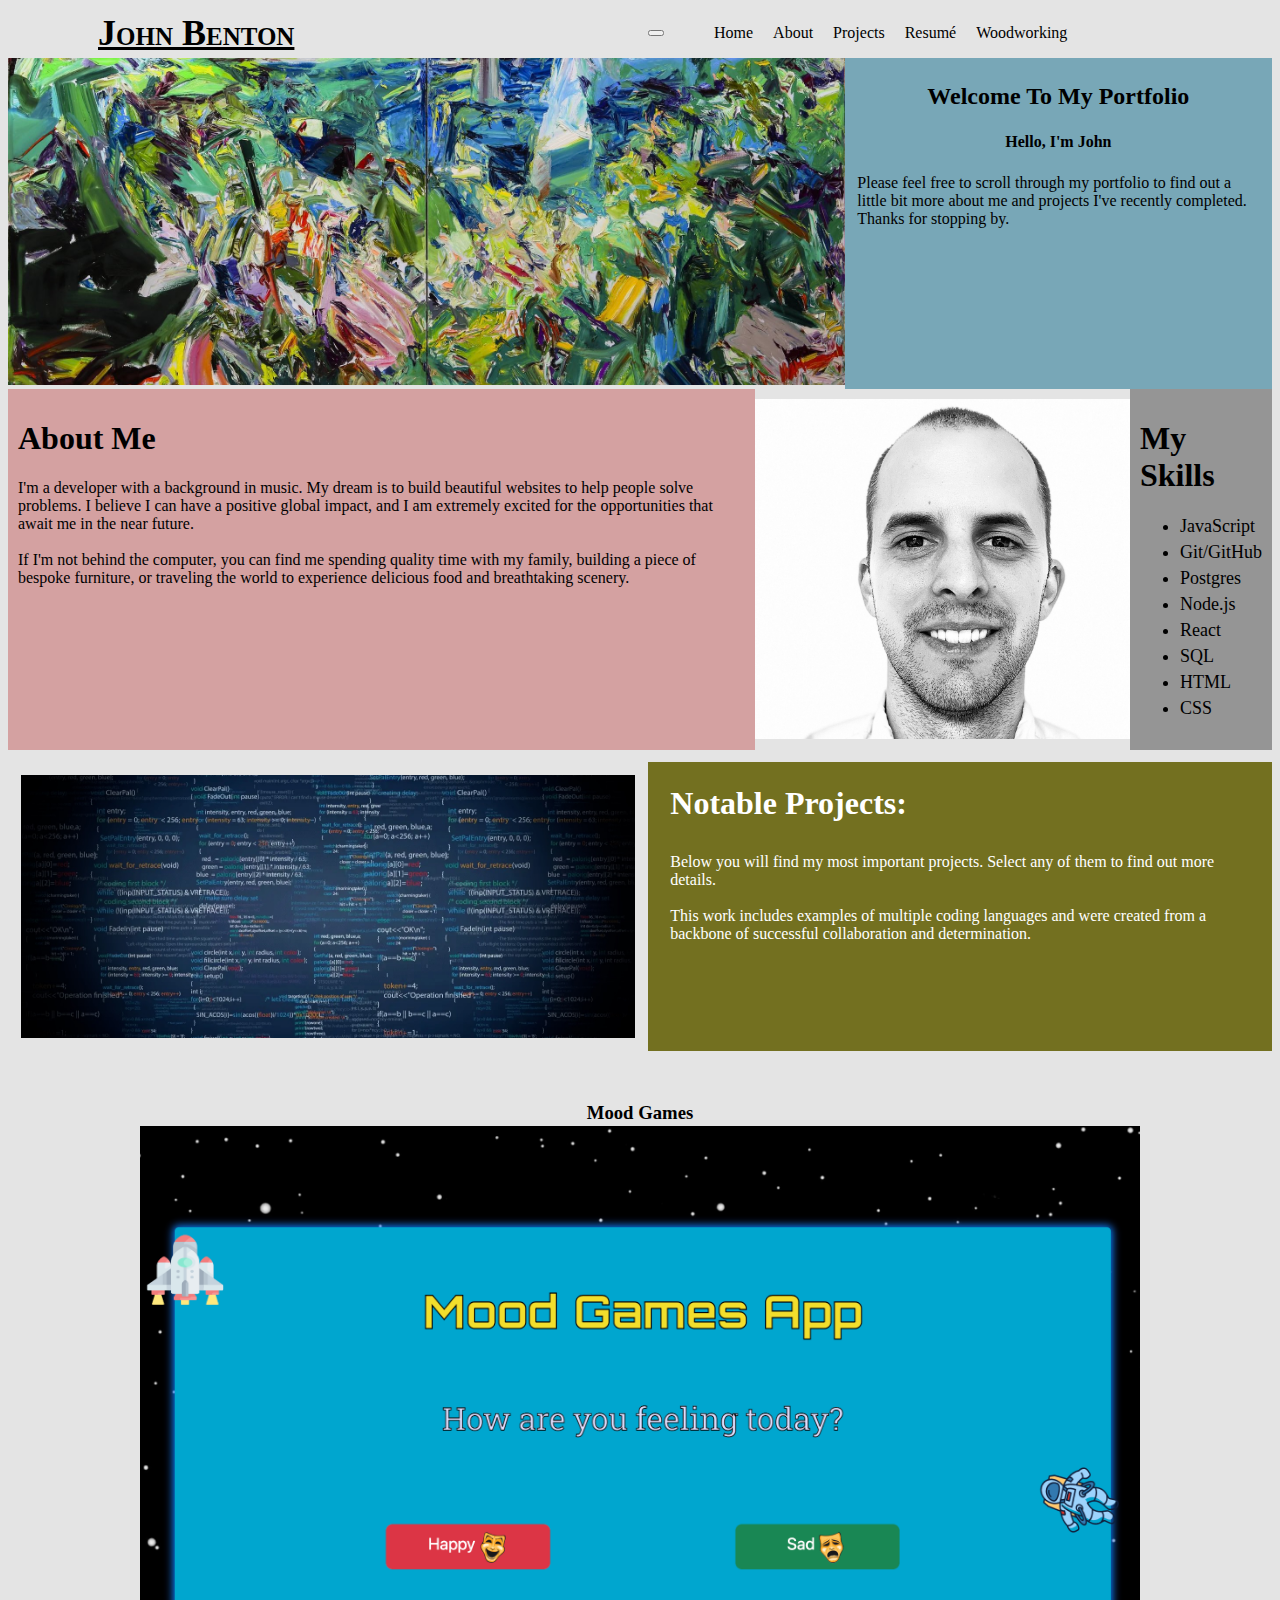
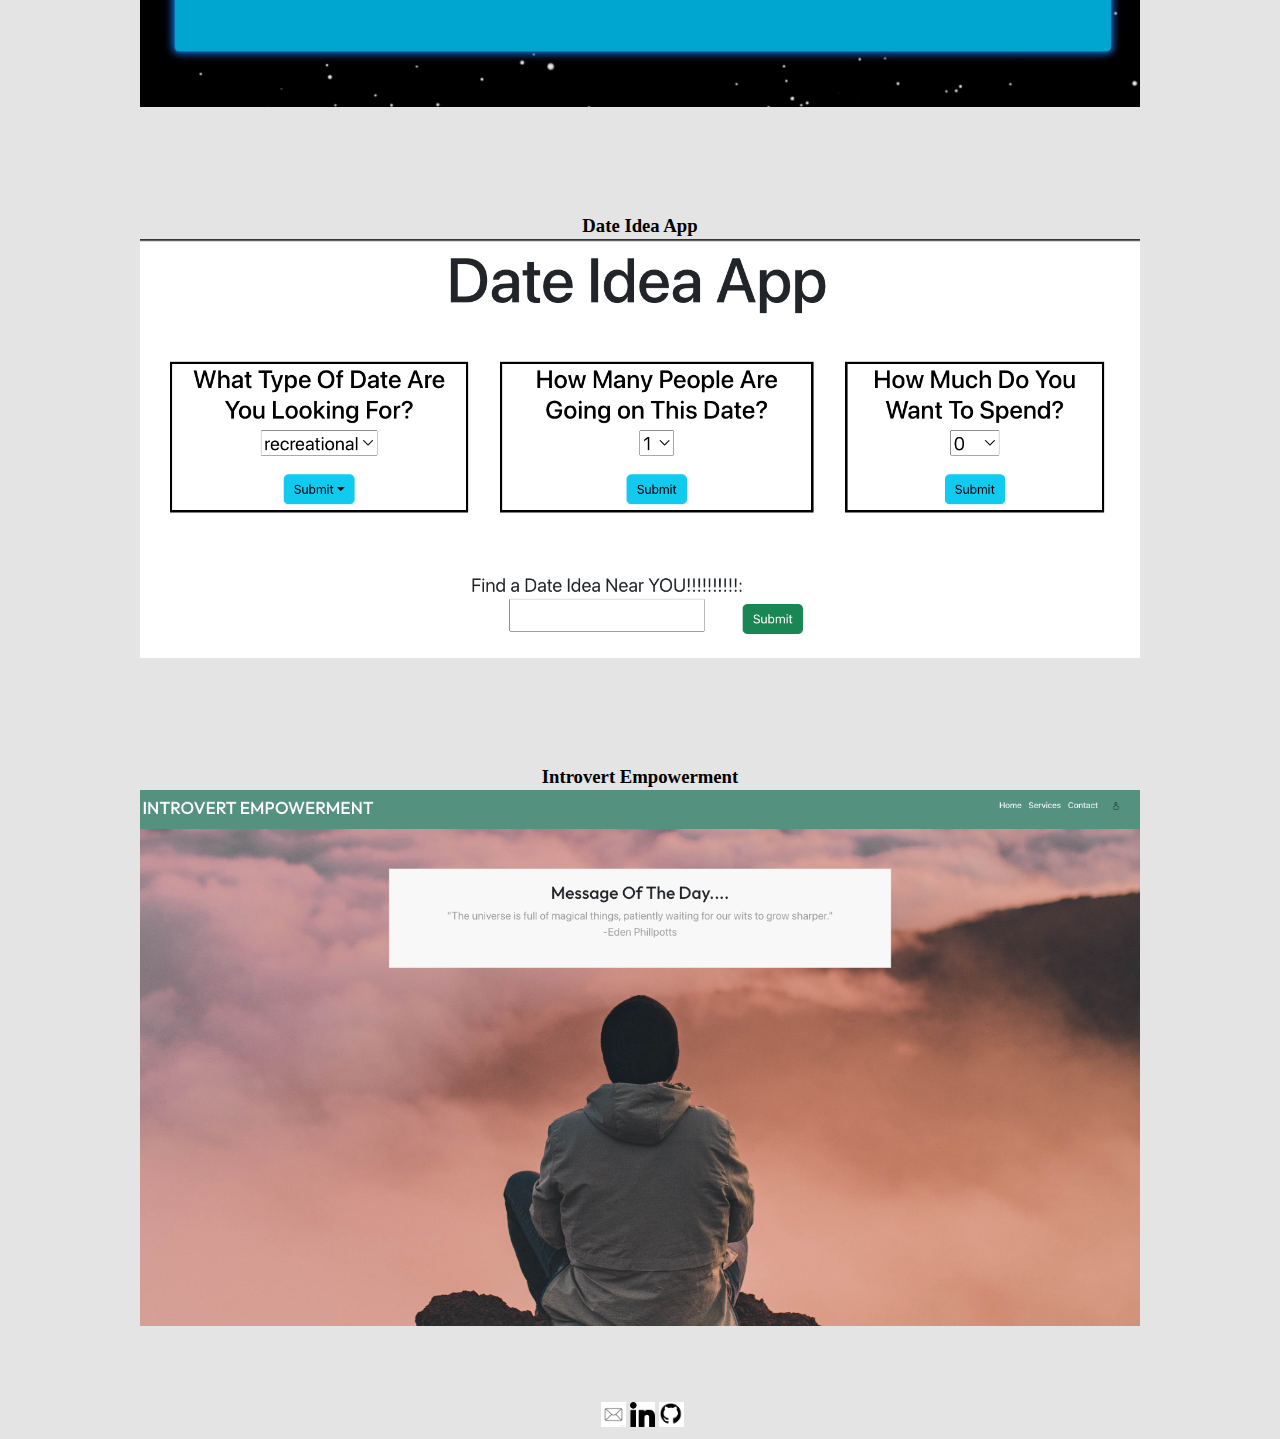
==== commit fe4d9f54: "add footer" ====
--- a/index.html
+++ b/index.html
@@ -57,7 +57,6 @@
     </nav>
 
     <!-- Home Section -->
-
     <div class="container-fluid first">
       <div class="row">
         <div class="col-md-6">
@@ -193,7 +192,7 @@
     <br />
 
     <!-- Footer -->
-    <!-- <footer class="foot">
+    <footer class="foot">
       <div class="foot-container">
         <a class="foot-links" href="mailto:jtbentoniv@gmail.com">
           <img class="foot-image" src="images/email.png" alt="linkedIn" />
@@ -205,6 +204,6 @@
           <img class="foot-image" src="images/github.png" alt="linkedIn" />
         </a>
       </div>
-    </footer> -->
+    </footer>
   </body>
 </html>
--- a/style.css
+++ b/style.css
@@ -1,17 +1,18 @@
 body {
   background-color: rgb(228, 228, 228);
+width: auto;
 }
 .col-md-12 {
   max-width: 50vw;
   height: auto;
-}
-.col-md-12 {
-  display: flex;
+   display: flex;
   justify-content: center;
 }
 
 /* NavBar Section */
 .nav-container {
+  width: auto;
+
   display: flex;
   align-items: center;
   font-family: Georgia, serif;
@@ -36,27 +37,34 @@
 
 /* Home Section */
 .container-fluid {
-  width: 100%;
+  width: auto;
   margin-left: auto;
   margin-right: auto;
 }
 .welcome-banner {
   background-color: rgb(120, 167, 183);
   color: rgb(0, 0, 0);
-  padding: 5%;
+  padding: 1%;
 }
 .home-img {
   max-width: 100%;
-  padding: 1%;
 }
 .welcome {
-  max-width: 30vw;
+  display: flex;
+  justify-content: center;
+  align-items: center;
+  margin-top: 3%;
 }
 .greeting {
+  display: flex;
+  justify-content: center;
+  align-items: center;
   padding: 2px;
 }
 .introduction {
-  padding: 2px;
+  display: flex;
+  justify-content: center;
+  align-items: center;
 }
 
 /* About Section */
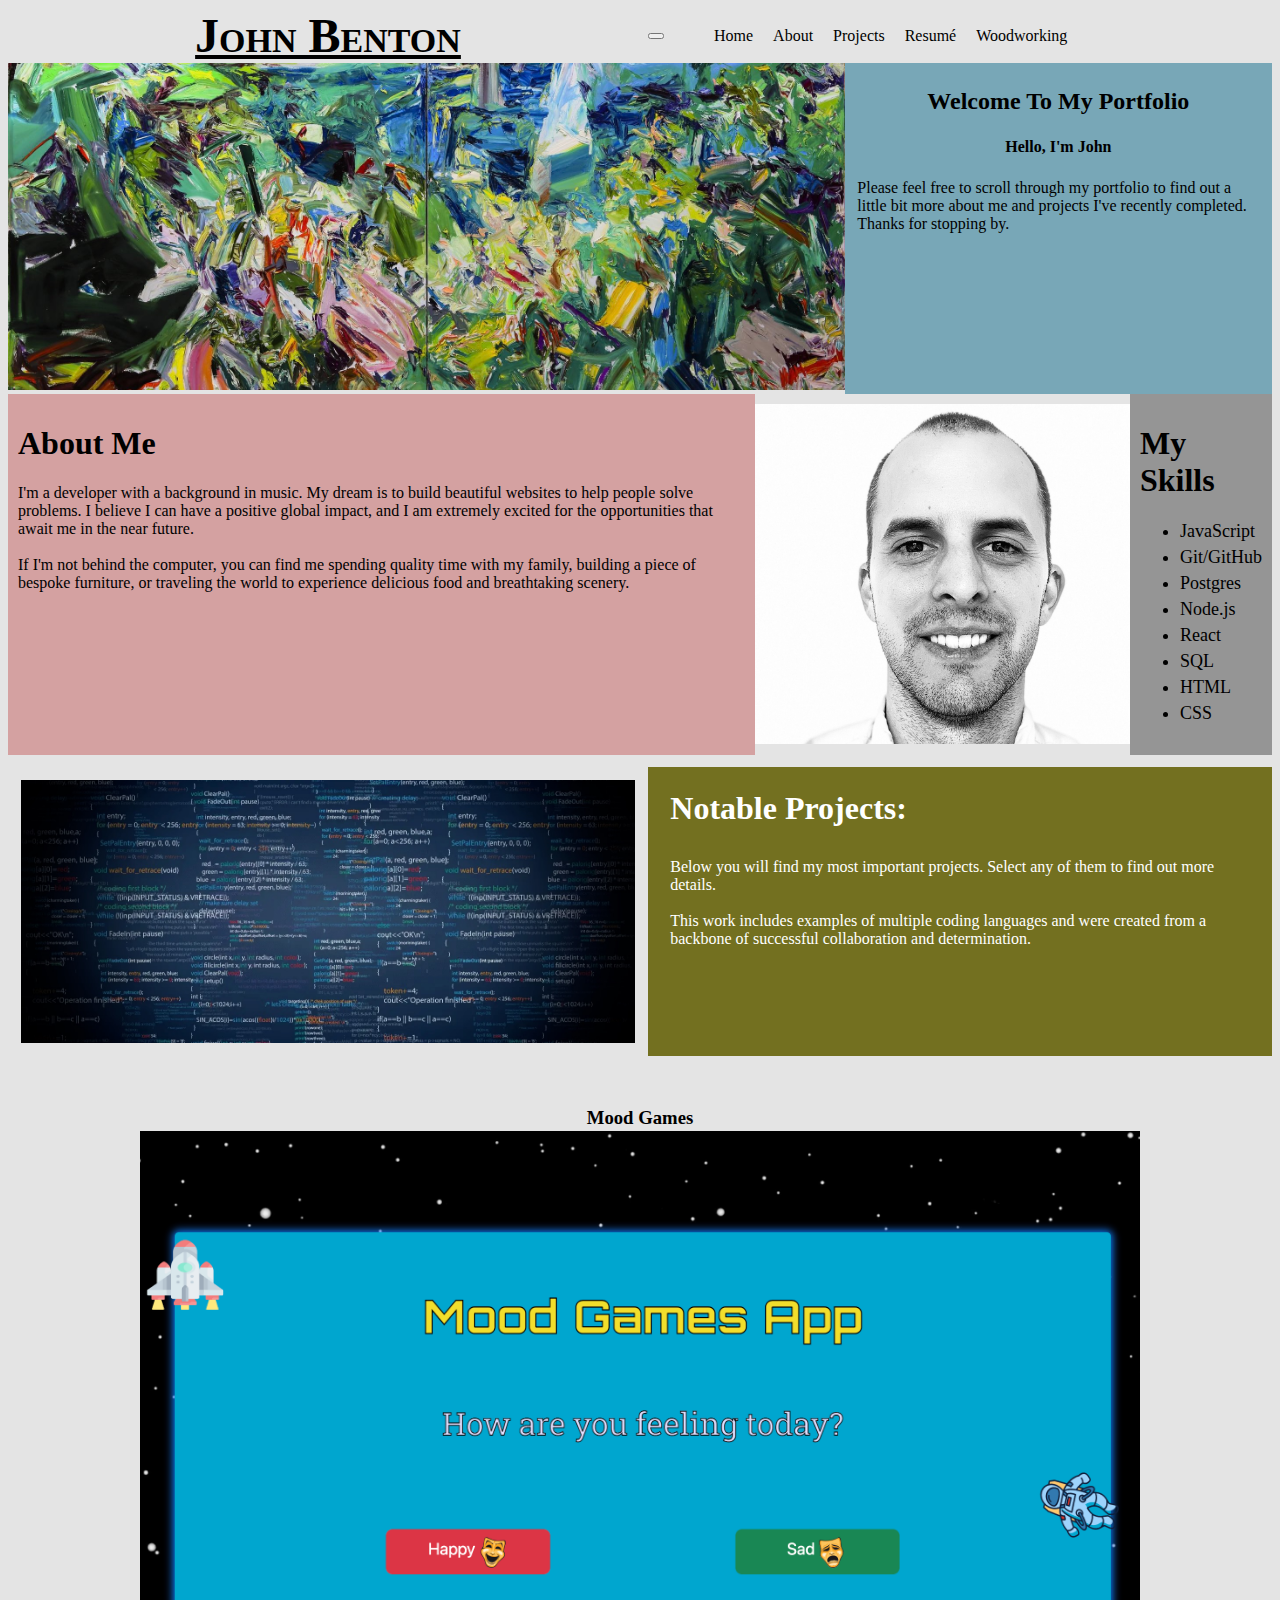
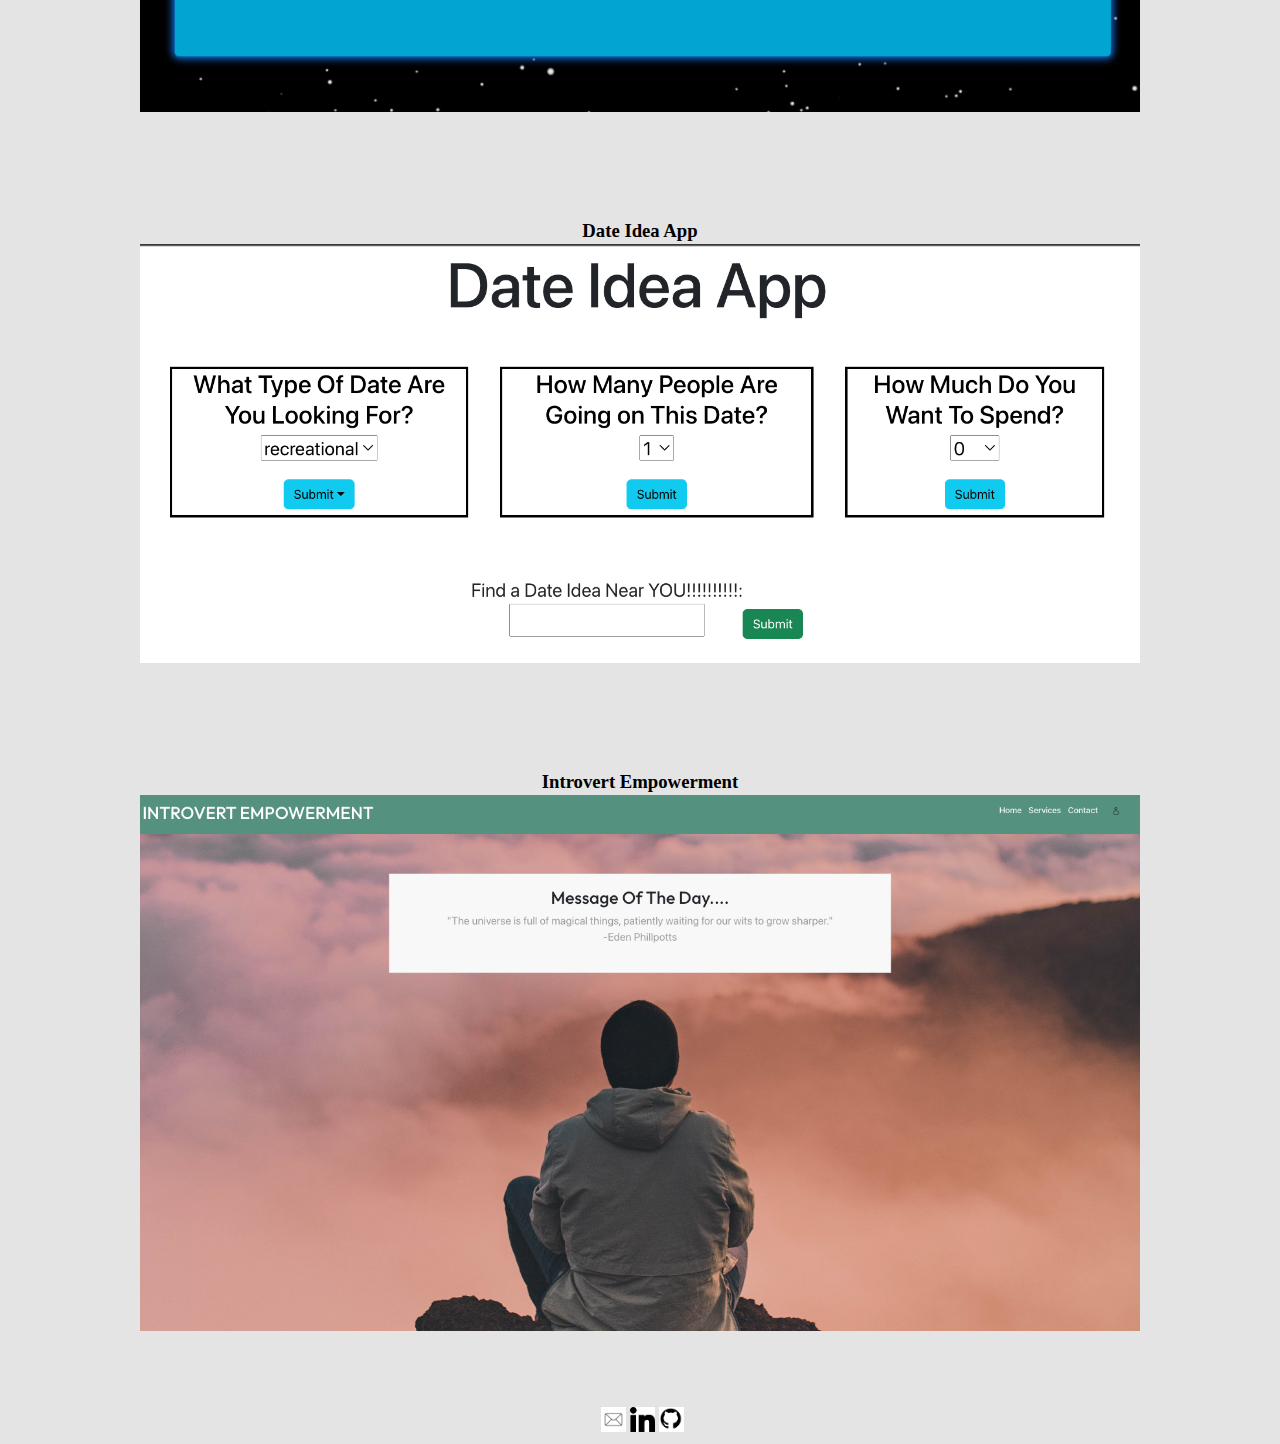
==== commit 9b653e30: "finish clock section" ====
--- a/index.html
+++ b/index.html
@@ -78,7 +78,7 @@
     <div class="container-fluid about">
       <div class="row">
         <div class="col-xl-4 about-info">
-          <h1 class="about-me">About Me</h1>
+          <h1 class="about-me" id="about">About Me</h1>
           <p class="about-me-text">
             I'm a developer with a background in music. My dream is to build
             beautiful websites to help people solve problems. I believe I can
@@ -123,7 +123,7 @@
           />
         </div>
         <div class="col-lg-6 notable">
-          <h1 class="projects-portfolio">Notable Projects:</h1>
+          <h1 class="projects-portfolio" id="projects">Notable Projects:</h1>
           <p class="projects-finished">
             Below you will find my most important projects. Select any of them
             to find out more details.
--- a/style.css
+++ b/style.css
@@ -12,16 +12,17 @@
 /* NavBar Section */
 .nav-container {
   width: auto;
-
   display: flex;
   align-items: center;
   font-family: Georgia, serif;
 }
 .home {
+  display: flex;
+  justify-content: center;
+  text-align: center;
   color: black;
-  text-indent: 90px;
   width: 50vw;
-  font-size: 36px;
+  font-size: xxx-large;
   font-variant: small-caps;
   font-weight: 900;
 }
@@ -72,7 +73,7 @@
   padding: 10px;
   background-color: rgb(212, 161, 161);
   color: rgb(0, 0, 0);
-}
+  }
 .img {
   display: flex;
   align-items: center;
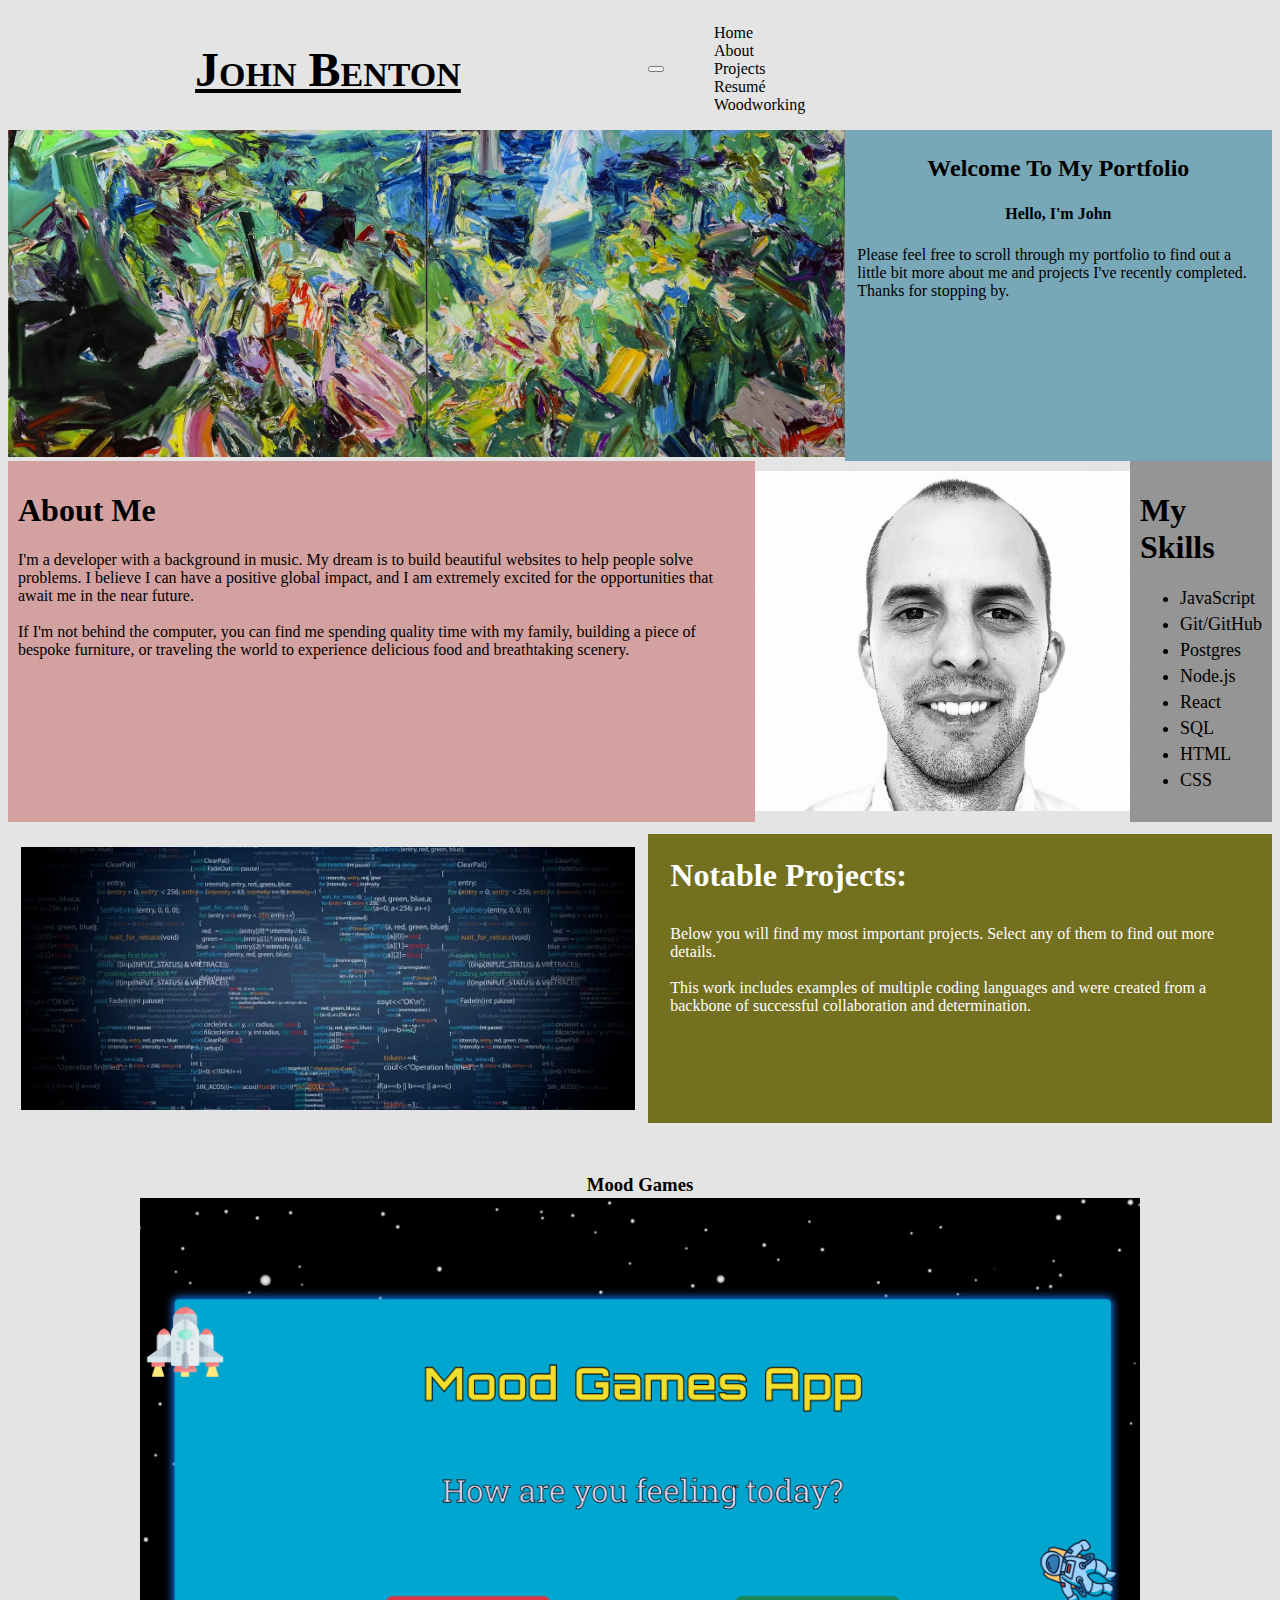
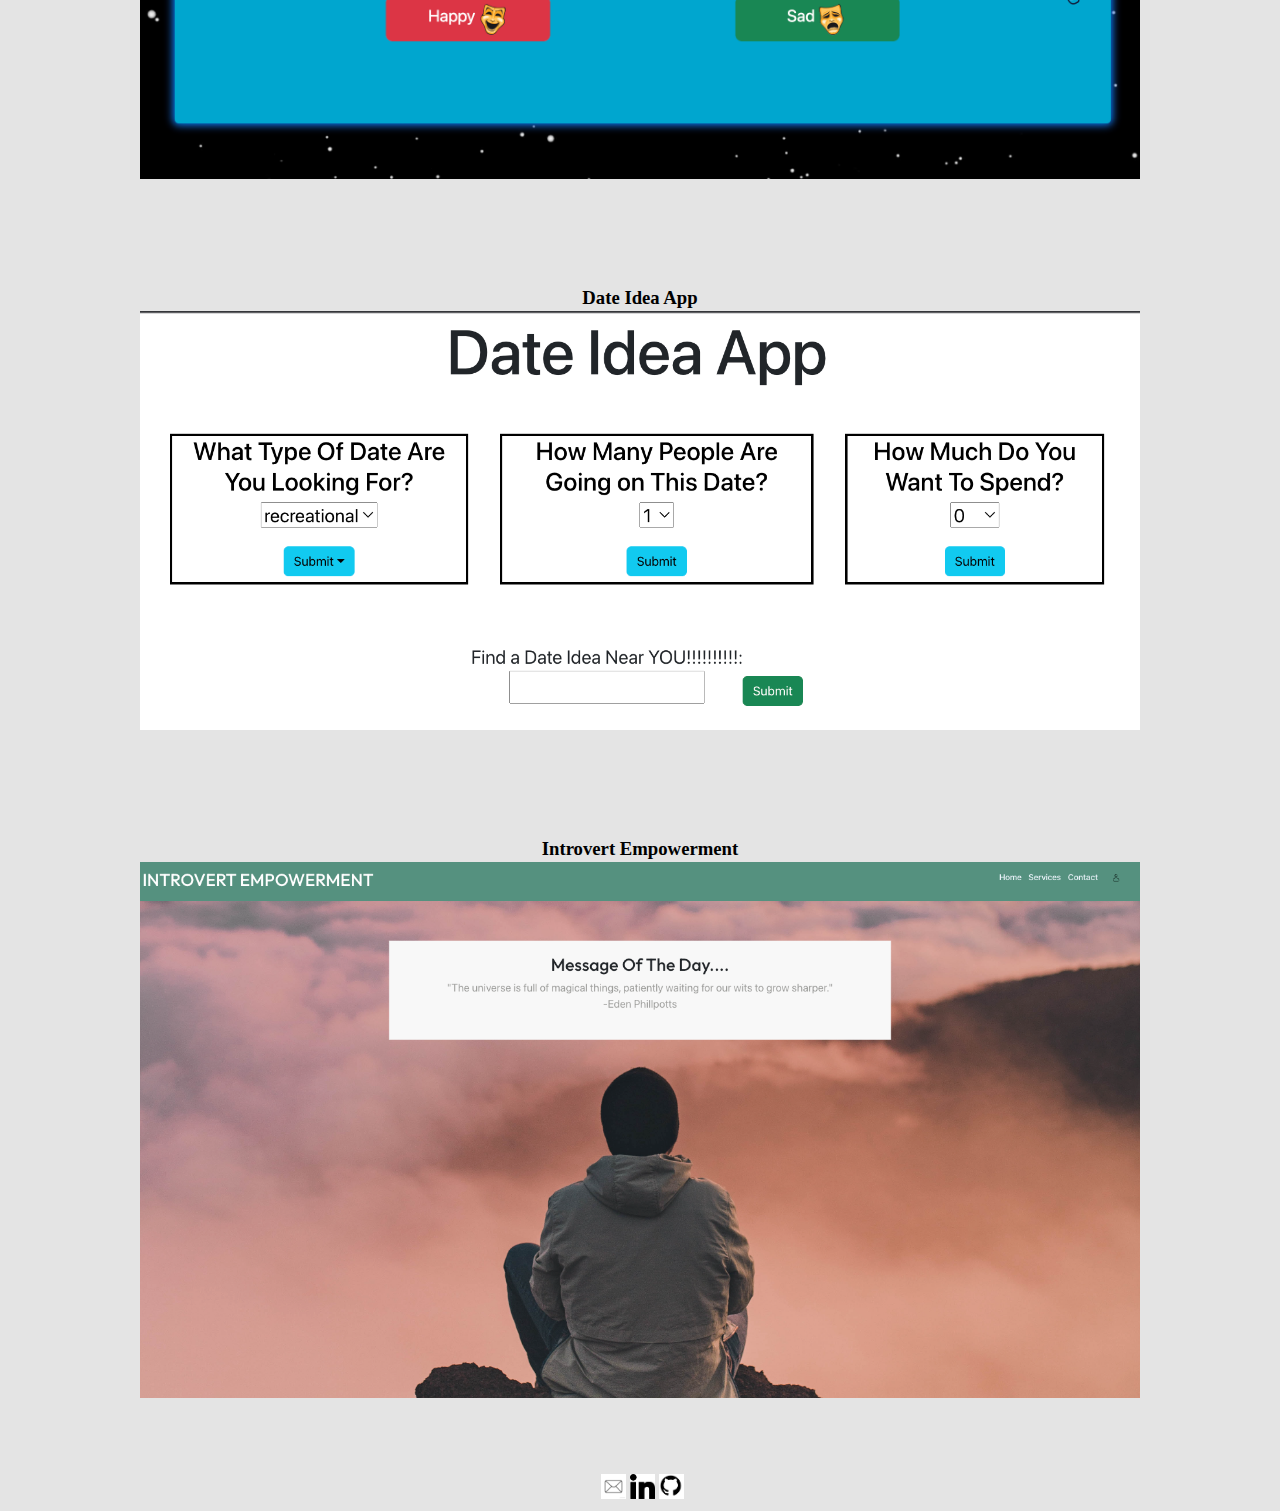
==== commit 9fd1b646: "additional css" ====
--- a/index.html
+++ b/index.html
@@ -11,6 +11,9 @@
       integrity="sha384-Zenh87qX5JnK2Jl0vWa8Ck2rdkQ2Bzep5IDxbcnCeuOxjzrPF/et3URy9Bv1WTRi"
       crossorigin="anonymous"
     />
+    <script src="https://cdn.jsdelivr.net/npm/bootstrap@5.2.3/dist/js/bootstrap.bundle.min.js"></script>
+    <link rel="stylesheet" href="https://cdnjs.cloudflare.com/ajax/libs/font-awesome/4.7.0/css/font-awesome.min.css">
+
     <link rel="stylesheet" href="style.css" />
   </head>
 
@@ -44,7 +47,7 @@
                 >Resumé</a
               >
             </li>
-            <li>
+            <li class="nav-item">
               <a
                 href="woodworking/woodworking.html"
                 class="navbar-right-options"
--- a/style.css
+++ b/style.css
@@ -16,6 +16,7 @@
   align-items: center;
   font-family: Georgia, serif;
 }
+
 .home {
   display: flex;
   justify-content: center;
@@ -27,13 +28,18 @@
   font-weight: 900;
 }
 .navbar-right {
-  display: flex;
+  /* display: flex; */
   list-style-type: none;
 }
 .navbar-right-options {
   padding: 10px;
   color: black;
   text-decoration: none;
+}
+.navbar-toggler-icon {
+  flex-basis: 100%;
+  flex-grow: 1;
+  align-items: center;
 }
 
 /* Home Section */
